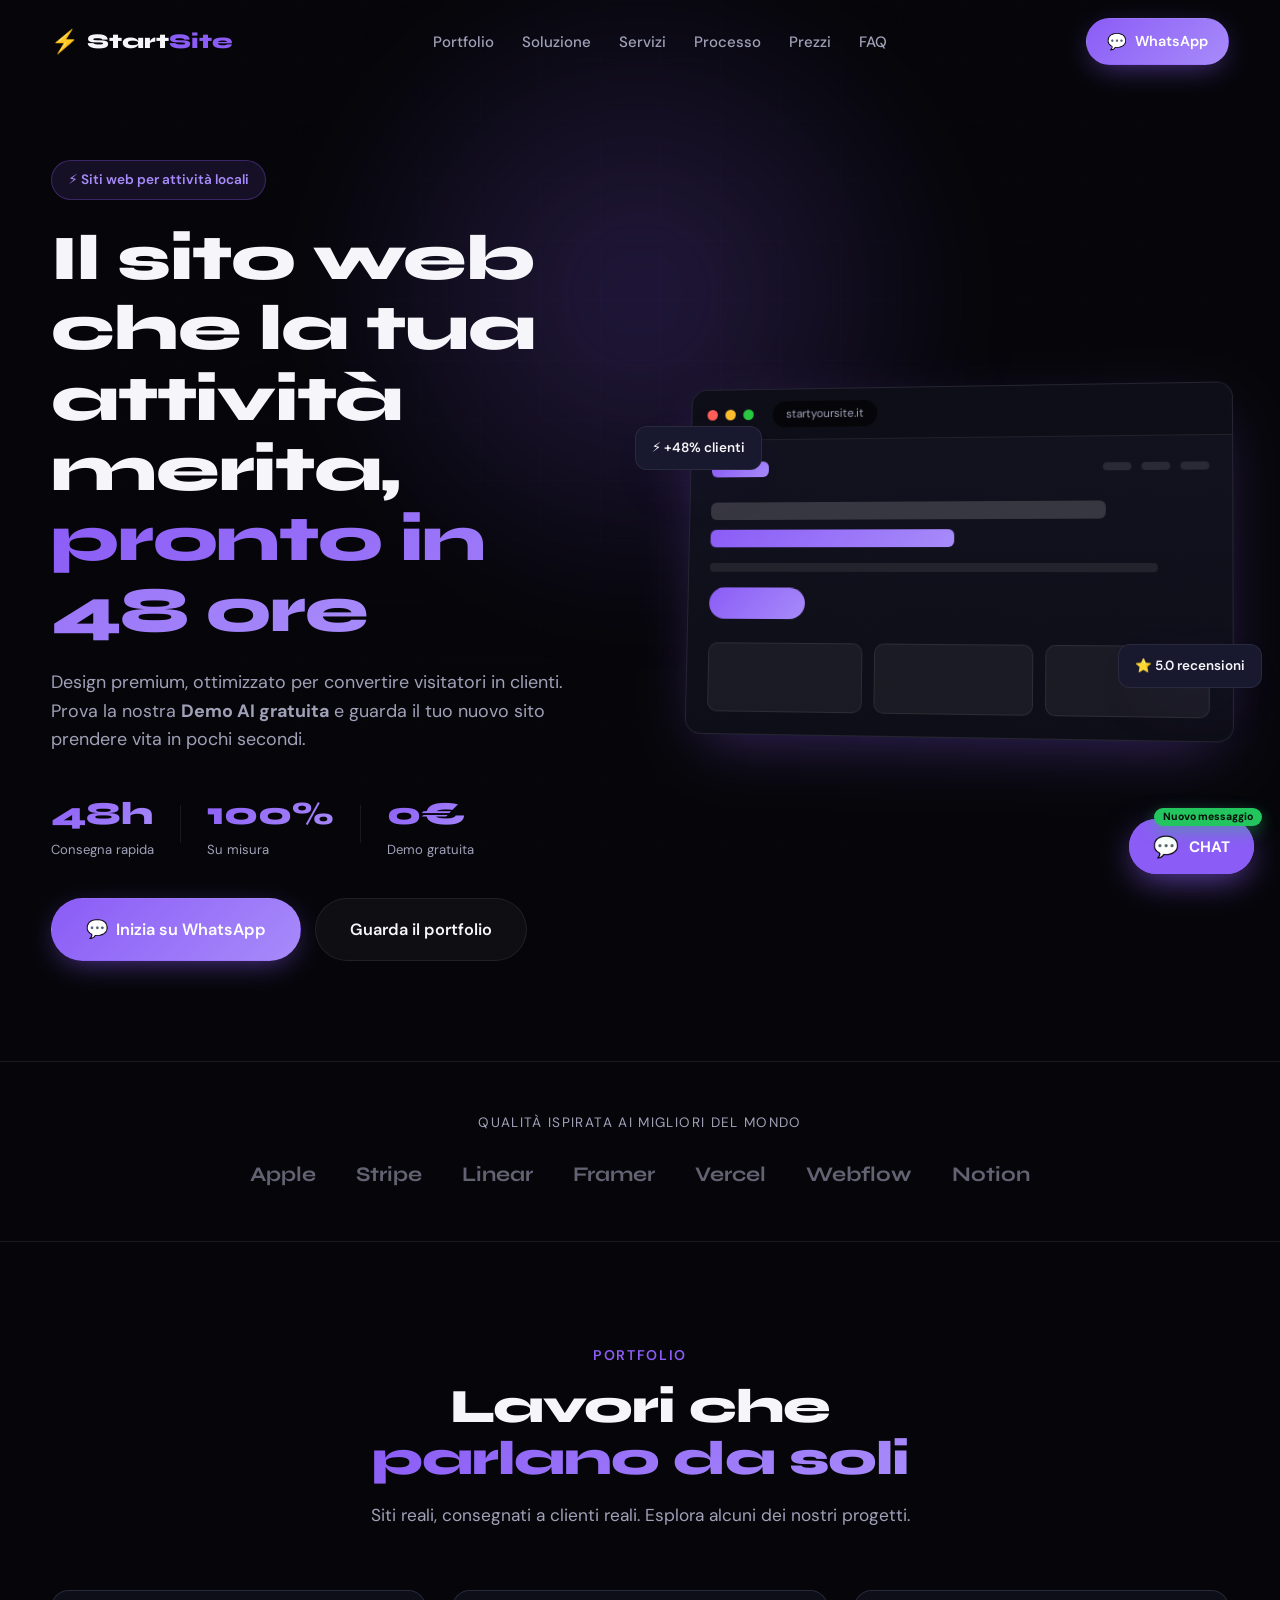
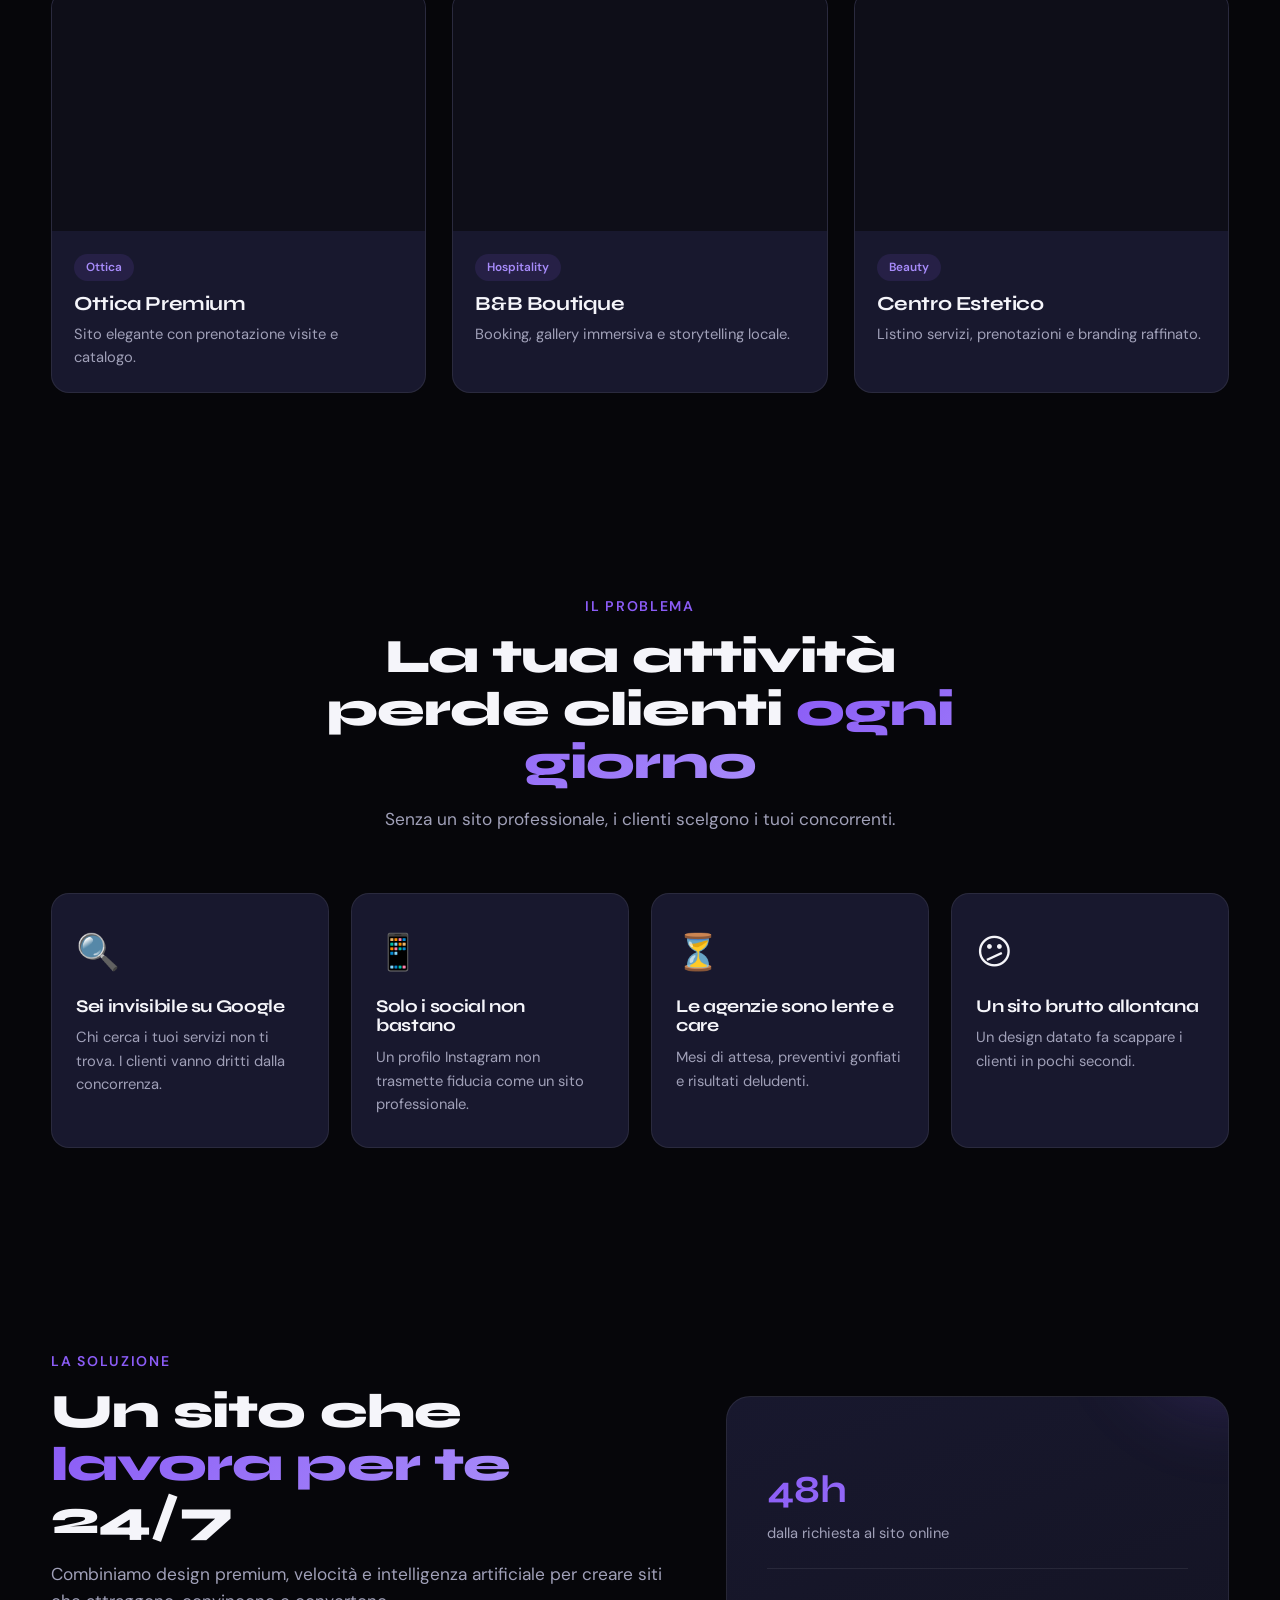
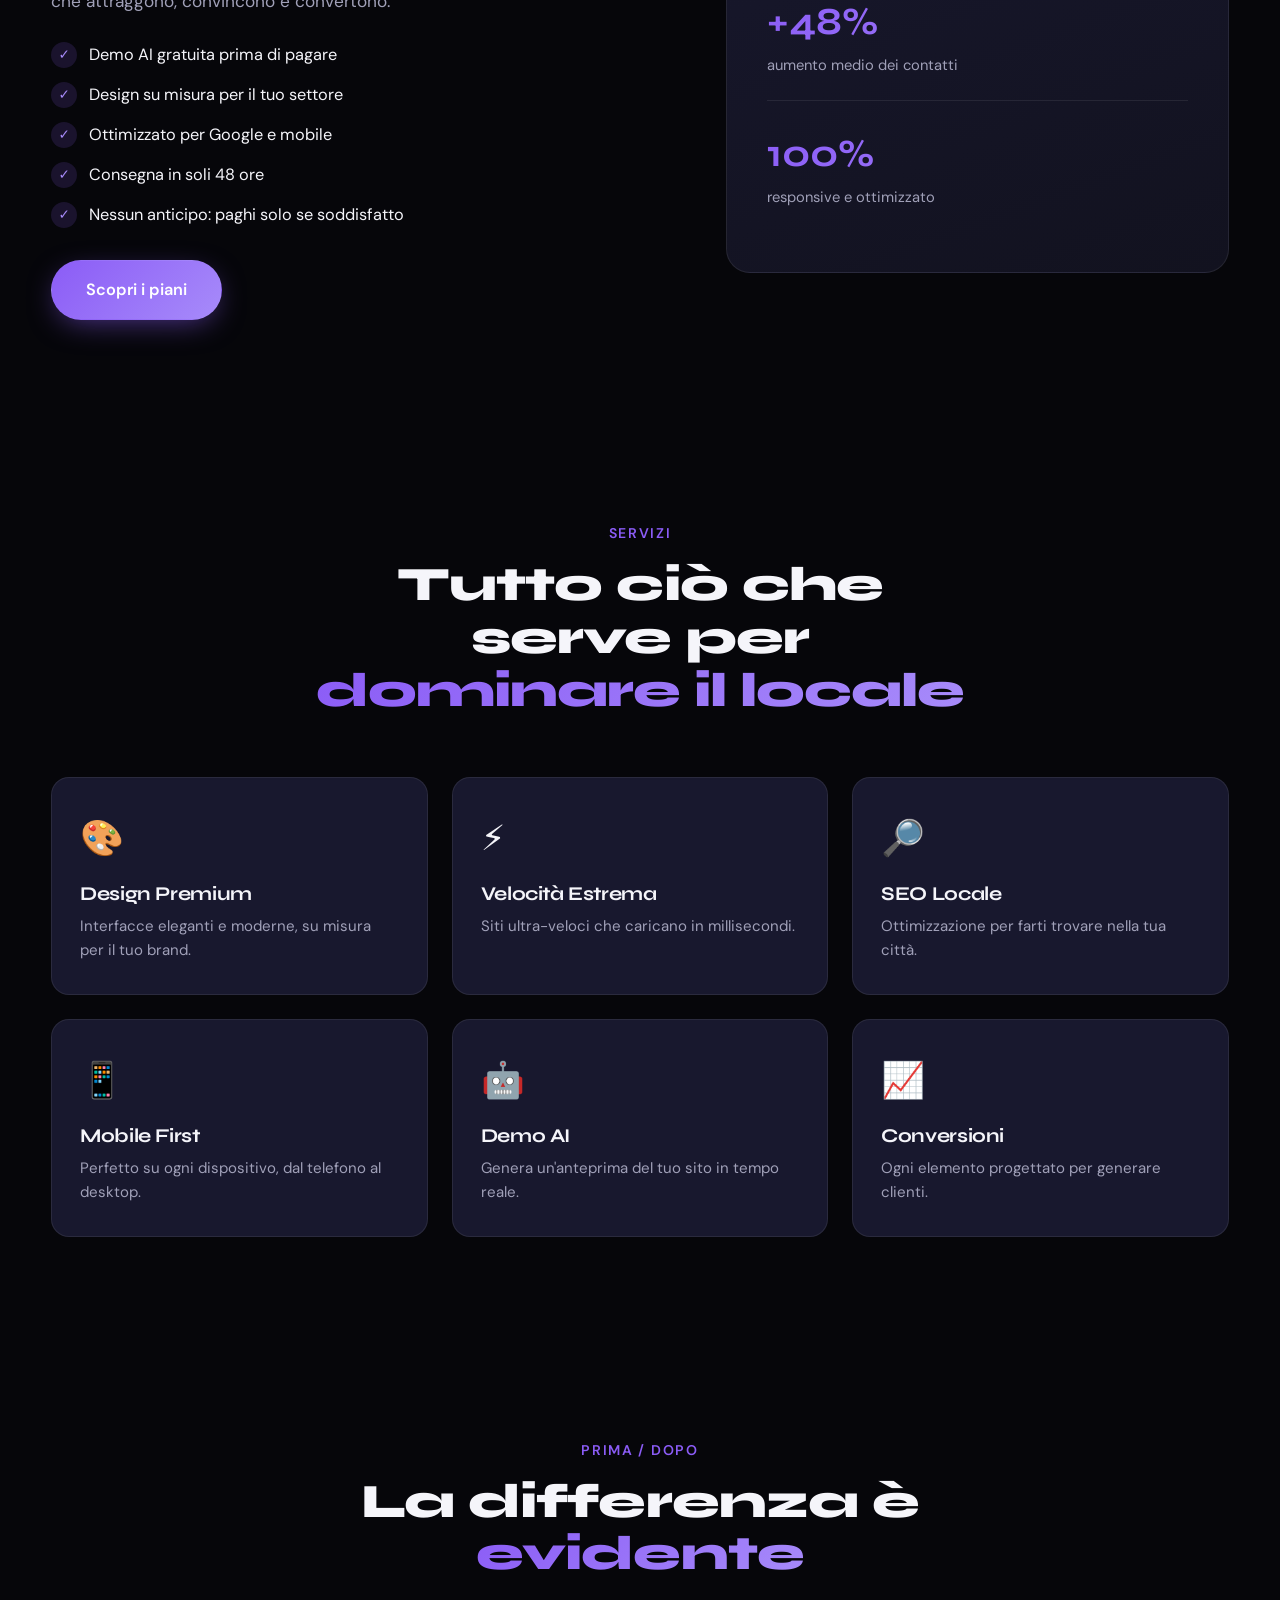
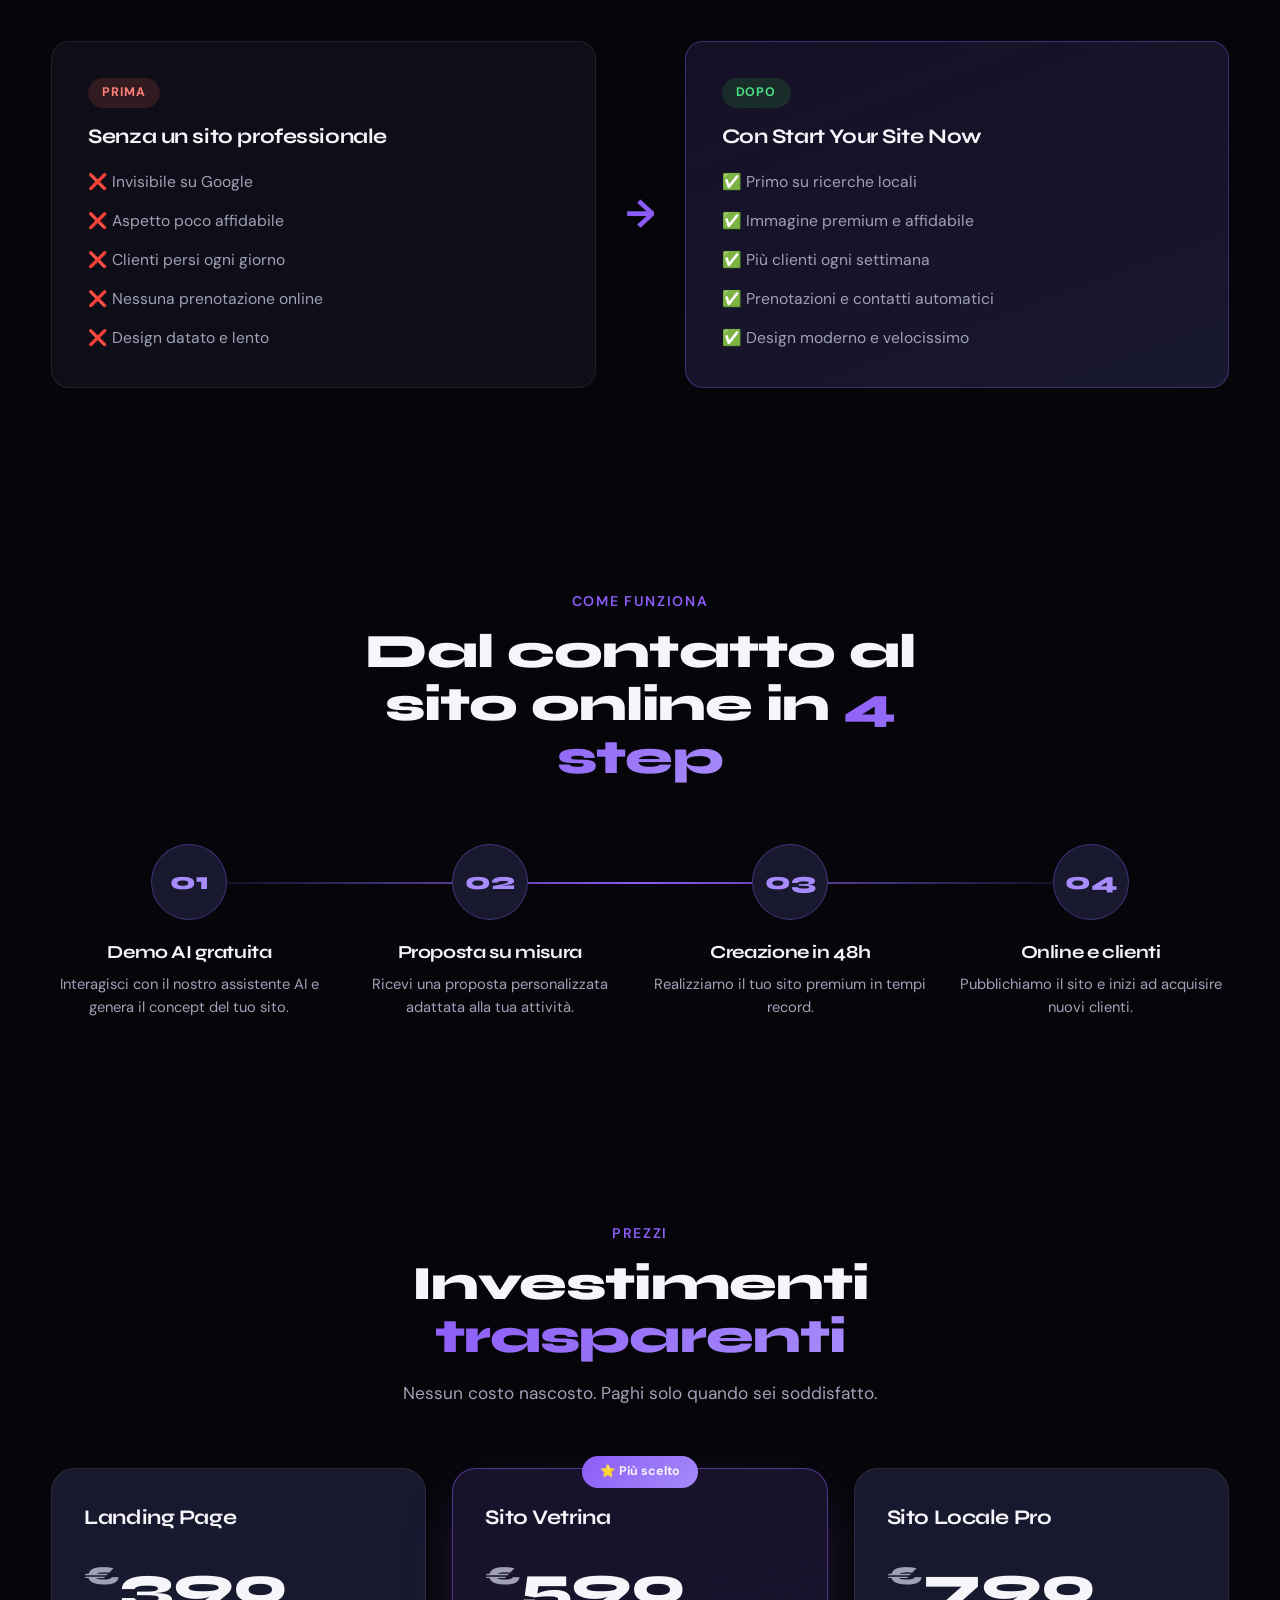
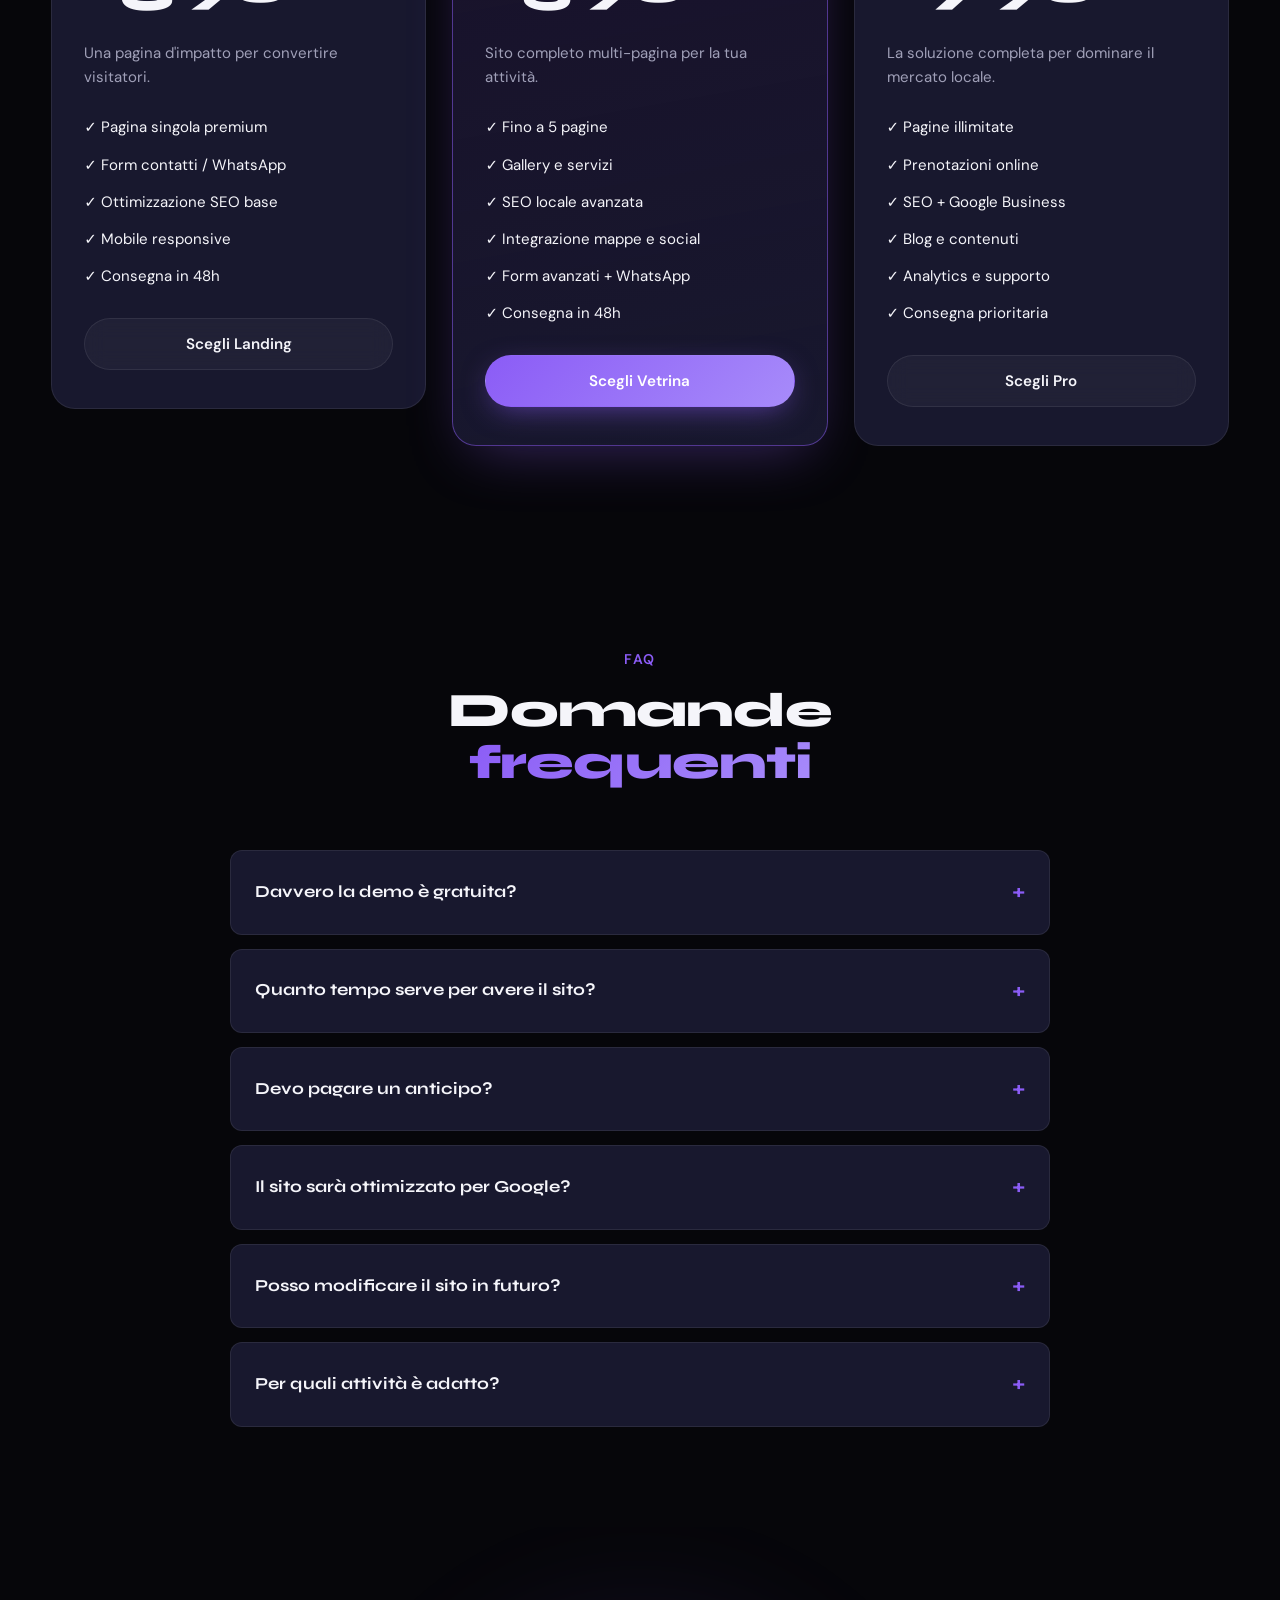
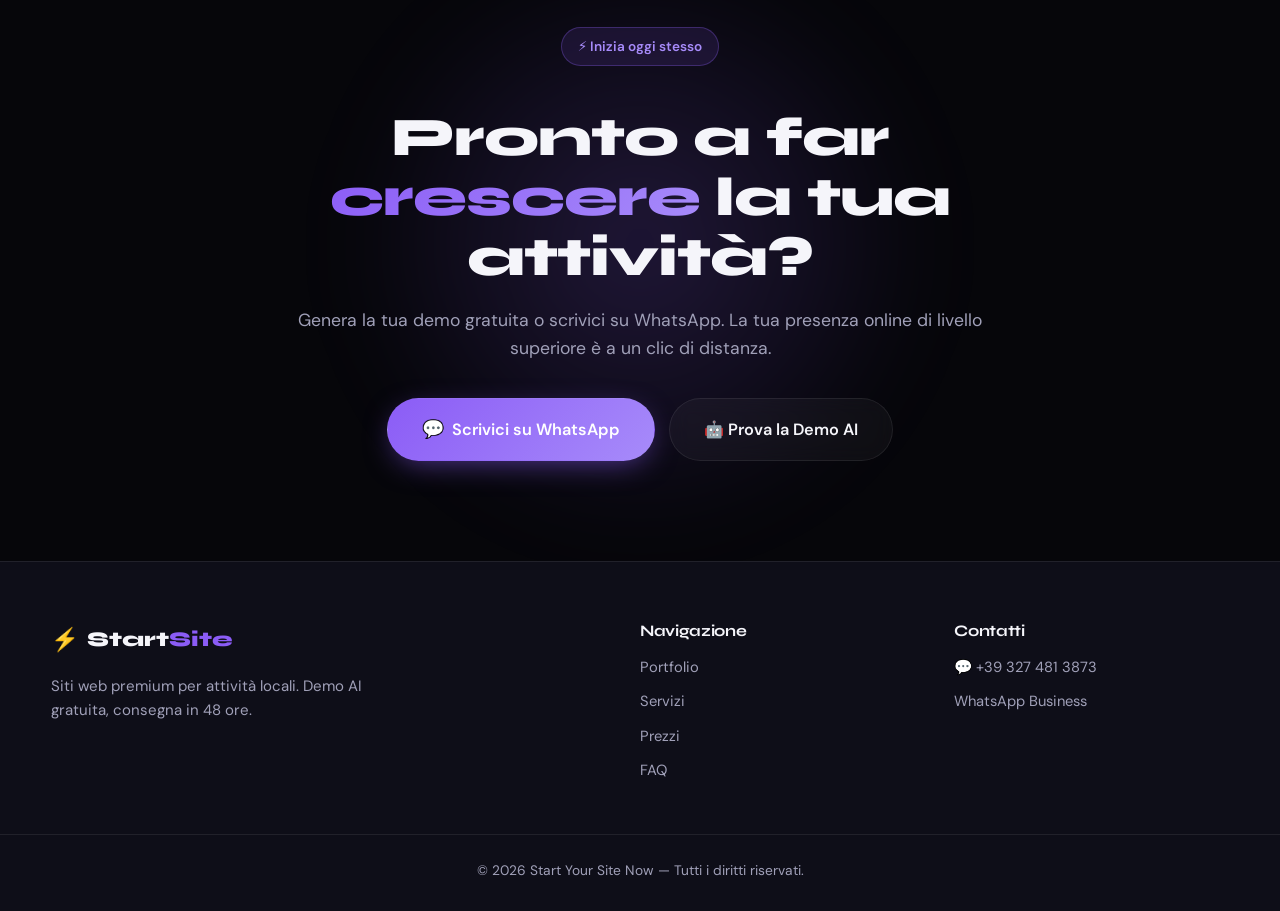
==== index.html @ d1edc7f1 "Add files via upload" ====
<!DOCTYPE html>
<html lang="it">
<head>
  <meta charset="UTF-8" />
  <meta name="viewport" content="width=device-width, initial-scale=1.0" />
  <meta name="theme-color" content="#06060a" />

  <!-- Primary Meta Tags -->
  <title>Start Your Site Now | Siti Web Premium per Attività Locali in 48h</title>
  <meta name="description" content="Creiamo siti web professionali per attività locali in 48 ore. Demo AI gratuita, design premium, zero anticipo. Landing page, siti vetrina e soluzioni Pro." />
  <meta name="keywords" content="siti web attività locali, landing page, sito vetrina, web design, demo AI, sito per ristorante, sito per estetista, sito per ottica" />
  <meta name="author" content="Start Your Site Now" />
  <meta name="robots" content="index, follow" />
  <link rel="canonical" href="https://startyoursitenow.it/" />

  <!-- Open Graph -->
  <meta property="og:type" content="website" />
  <meta property="og:url" content="https://startyoursitenow.it/" />
  <meta property="og:title" content="Start Your Site Now | Siti Web Premium per Attività Locali" />
  <meta property="og:description" content="Demo AI gratuita e siti web professionali in 48 ore per la tua attività locale. Design premium, zero anticipo." />
  <meta property="og:image" content="https://startyoursitenow.it/og-image.jpg" />
  <meta property="og:locale" content="it_IT" />
  <meta property="og:site_name" content="Start Your Site Now" />

  <!-- Twitter Cards -->
  <meta name="twitter:card" content="summary_large_image" />
  <meta name="twitter:title" content="Start Your Site Now | Siti Web Premium per Attività Locali" />
  <meta name="twitter:description" content="Demo AI gratuita e siti web professionali in 48 ore per la tua attività locale." />
  <meta name="twitter:image" content="https://startyoursitenow.it/og-image.jpg" />

  <!-- Fonts -->
  <link rel="preconnect" href="https://fonts.googleapis.com" />
  <link rel="preconnect" href="https://fonts.gstatic.com" crossorigin />
  <link href="https://fonts.googleapis.com/css2?family=Syne:wght@600;700;800&family=DM+Sans:opsz,wght@9..40,400;9..40,500;9..40,600;9..40,700&display=swap" rel="stylesheet" />

  <!-- Favicon -->
  <link rel="icon" href="data:image/svg+xml,<svg xmlns='http://www.w3.org/2000/svg' viewBox='0 0 100 100'><text y='.9em' font-size='90'>⚡</text></svg>" />

  <!-- Styles -->
  <link rel="stylesheet" href="style.css" />

  <!-- Schema.org LocalBusiness -->
  <script type="application/ld+json">
  {
    "@context": "https://schema.org",
    "@type": "LocalBusiness",
    "name": "Start Your Site Now",
    "description": "Creazione di siti web professionali per attività locali con demo AI gratuita.",
    "url": "https://startyoursitenow.it/",
    "telephone": "+39 327 481 3873",
    "priceRange": "€390 - €790",
    "image": "https://startyoursitenow.it/og-image.jpg",
    "address": {
      "@type": "PostalAddress",
      "addressCountry": "IT"
    },
    "openingHoursSpecification": {
      "@type": "OpeningHoursSpecification",
      "dayOfWeek": ["Monday","Tuesday","Wednesday","Thursday","Friday"],
      "opens": "09:00",
      "closes": "19:00"
    },
    "makesOffer": [
      {
        "@type": "Offer",
        "name": "Landing Page",
        "price": "390",
        "priceCurrency": "EUR"
      },
      {
        "@type": "Offer",
        "name": "Sito Vetrina",
        "price": "590",
        "priceCurrency": "EUR"
      },
      {
        "@type": "Offer",
        "name": "Sito Locale Pro",
        "price": "790",
        "priceCurrency": "EUR"
      }
    ]
  }
  </script>
</head>
<body>

  <!-- ============ NAVBAR ============ -->
  <header class="navbar" id="navbar">
    <nav class="nav-container" aria-label="Navigazione principale">
      <a href="#hero" class="logo" aria-label="Start Your Site Now Home">
        <span class="logo-mark">⚡</span>
        <span class="logo-text">Start<span class="logo-accent">Site</span></span>
      </a>

      <ul class="nav-links">
        <li><a href="#portfolio">Portfolio</a></li>
        <li><a href="#solution">Soluzione</a></li>
        <li><a href="#services">Servizi</a></li>
        <li><a href="#process">Processo</a></li>
        <li><a href="#pricing">Prezzi</a></li>
        <li><a href="#faq">FAQ</a></li>
      </ul>

      <a href="https://wa.me/393274813873?text=Ciao!%20Vorrei%20informazioni%20sul%20mio%20sito%20web"
         class="btn btn-primary nav-cta" target="_blank" rel="noopener" aria-label="Contattaci su WhatsApp">
        <span class="wa-icon" aria-hidden="true">💬</span> WhatsApp
      </a>

      <button class="nav-toggle" id="navToggle" aria-label="Apri menu" aria-expanded="false">
        <span></span><span></span><span></span>
      </button>
    </nav>
  </header>

  <main>

    <!-- ============ HERO ============ -->
    <section class="hero" id="hero">
      <div class="hero-glow" aria-hidden="true"></div>
      <div class="hero-grid" aria-hidden="true"></div>

      <div class="container hero-inner">
        <div class="hero-content reveal">
          <span class="badge">⚡ Siti web per attività locali</span>

          <h1 class="hero-title">
            Il sito web che la tua attività merita,
            <span class="text-gradient">pronto in 48 ore</span>
          </h1>

          <p class="hero-subtitle">
            Design premium, ottimizzato per convertire visitatori in clienti.
            Prova la nostra <strong>Demo AI gratuita</strong> e guarda il tuo nuovo sito prendere vita in pochi secondi.
          </p>

          <div class="hero-stats">
            <div class="stat">
              <span class="stat-number">48h</span>
              <span class="stat-label">Consegna rapida</span>
            </div>
            <div class="stat-divider" aria-hidden="true"></div>
            <div class="stat">
              <span class="stat-number">100%</span>
              <span class="stat-label">Su misura</span>
            </div>
            <div class="stat-divider" aria-hidden="true"></div>
            <div class="stat">
              <span class="stat-number">0€</span>
              <span class="stat-label">Demo gratuita</span>
            </div>
          </div>

          <div class="hero-cta">
            <a href="https://wa.me/393274813873?text=Ciao!%20Voglio%20il%20mio%20sito%20web%20professionale"
               class="btn btn-primary btn-lg" target="_blank" rel="noopener">
              <span class="wa-icon" aria-hidden="true">💬</span> Inizia su WhatsApp
            </a>
            <a href="#portfolio" class="btn btn-ghost btn-lg">Guarda il portfolio</a>
          </div>
        </div>

        <!-- Device Mockup -->
        <div class="hero-mockup reveal" aria-hidden="true">
          <div class="mockup-browser">
            <div class="mockup-bar">
              <span class="dot red"></span>
              <span class="dot yellow"></span>
              <span class="dot green"></span>
              <div class="mockup-url">startyoursite.it</div>
            </div>
            <div class="mockup-screen">
              <div class="mock-nav">
                <div class="mock-logo"></div>
                <div class="mock-links">
                  <span></span><span></span><span></span>
                </div>
              </div>
              <div class="mock-hero">
                <div class="mock-h1"></div>
                <div class="mock-h1 short"></div>
                <div class="mock-p"></div>
                <div class="mock-btn"></div>
              </div>
              <div class="mock-cards">
                <div class="mock-card"></div>
                <div class="mock-card"></div>
                <div class="mock-card"></div>
              </div>
            </div>
          </div>
          <div class="mockup-float card-float-1">⚡ +48% clienti</div>
          <div class="mockup-float card-float-2">⭐ 5.0 recensioni</div>
        </div>
      </div>
    </section>

    <!-- ============ TRUST ============ -->
    <section class="trust" aria-label="Tecnologie e qualità">
      <div class="container">
        <p class="trust-label reveal">Qualità ispirata ai migliori del mondo</p>
        <div class="trust-logos reveal">
          <span>Apple</span>
          <span>Stripe</span>
          <span>Linear</span>
          <span>Framer</span>
          <span>Vercel</span>
          <span>Webflow</span>
          <span>Notion</span>
        </div>
      </div>
    </section>

    <!-- ============ PORTFOLIO ============ -->
    <section class="section portfolio" id="portfolio">
      <div class="container">
        <div class="section-head reveal">
          <span class="eyebrow">Portfolio</span>
          <h2 class="section-title">Lavori che <span class="text-gradient">parlano da soli</span></h2>
          <p class="section-sub">Siti reali, consegnati a clienti reali. Esplora alcuni dei nostri progetti.</p>
        </div>

        <div class="portfolio-grid">
          <a href="https://progetto-base-two.vercel.app/" class="portfolio-card reveal" target="_blank" rel="noopener" aria-label="Vedi progetto Ottica">
            <div class="portfolio-frame">
              <iframe src="https://progetto-base-two.vercel.app/" title="Demo sito Ottica" loading="lazy" tabindex="-1"></iframe>
              <div class="portfolio-overlay"><span>Apri progetto ↗</span></div>
            </div>
            <div class="portfolio-info">
              <span class="portfolio-tag">Ottica</span>
              <h3>Ottica Premium</h3>
              <p>Sito elegante con prenotazione visite e catalogo.</p>
            </div>
          </a>

          <a href="https://bnb-claude.vercel.app/" class="portfolio-card reveal" target="_blank" rel="noopener" aria-label="Vedi progetto B&B">
            <div class="portfolio-frame">
              <iframe src="https://bnb-claude.vercel.app/" title="Demo sito B&B" loading="lazy" tabindex="-1"></iframe>
              <div class="portfolio-overlay"><span>Apri progetto ↗</span></div>
            </div>
            <div class="portfolio-info">
              <span class="portfolio-tag">Hospitality</span>
              <h3>B&B Boutique</h3>
              <p>Booking, gallery immersiva e storytelling locale.</p>
            </div>
          </a>

          <a href="https://centro-estetico-claude.vercel.app/" class="portfolio-card reveal" target="_blank" rel="noopener" aria-label="Vedi progetto Centro Estetico">
            <div class="portfolio-frame">
              <iframe src="https://centro-estetico-claude.vercel.app/" title="Demo sito Centro Estetico" loading="lazy" tabindex="-1"></iframe>
              <div class="portfolio-overlay"><span>Apri progetto ↗</span></div>
            </div>
            <div class="portfolio-info">
              <span class="portfolio-tag">Beauty</span>
              <h3>Centro Estetico</h3>
              <p>Listino servizi, prenotazioni e branding raffinato.</p>
            </div>
          </a>
        </div>
      </div>
    </section>

    <!-- ============ PROBLEMS ============ -->
    <section class="section problems" id="problems">
      <div class="container">
        <div class="section-head reveal">
          <span class="eyebrow">Il problema</span>
          <h2 class="section-title">La tua attività perde clienti <span class="text-gradient">ogni giorno</span></h2>
          <p class="section-sub">Senza un sito professionale, i clienti scelgono i tuoi concorrenti.</p>
        </div>

        <div class="problems-grid">
          <article class="problem-card reveal">
            <div class="problem-icon">🔍</div>
            <h3>Sei invisibile su Google</h3>
            <p>Chi cerca i tuoi servizi non ti trova. I clienti vanno dritti dalla concorrenza.</p>
          </article>
          <article class="problem-card reveal">
            <div class="problem-icon">📱</div>
            <h3>Solo i social non bastano</h3>
            <p>Un profilo Instagram non trasmette fiducia come un sito professionale.</p>
          </article>
          <article class="problem-card reveal">
            <div class="problem-icon">⏳</div>
            <h3>Le agenzie sono lente e care</h3>
            <p>Mesi di attesa, preventivi gonfiati e risultati deludenti.</p>
          </article>
          <article class="problem-card reveal">
            <div class="problem-icon">😕</div>
            <h3>Un sito brutto allontana</h3>
            <p>Un design datato fa scappare i clienti in pochi secondi.</p>
          </article>
        </div>
      </div>
    </section>

    <!-- ============ SOLUTION ============ -->
    <section class="section solution" id="solution">
      <div class="container solution-inner">
        <div class="solution-content reveal">
          <span class="eyebrow">La soluzione</span>
          <h2 class="section-title">Un sito che <span class="text-gradient">lavora per te</span> 24/7</h2>
          <p class="section-sub">
            Combiniamo design premium, velocità e intelligenza artificiale per creare siti
            che attraggono, convincono e convertono.
          </p>
          <ul class="solution-list">
            <li><span class="check">✓</span> Demo AI gratuita prima di pagare</li>
            <li><span class="check">✓</span> Design su misura per il tuo settore</li>
            <li><span class="check">✓</span> Ottimizzato per Google e mobile</li>
            <li><span class="check">✓</span> Consegna in soli 48 ore</li>
            <li><span class="check">✓</span> Nessun anticipo: paghi solo se soddisfatto</li>
          </ul>
          <a href="#pricing" class="btn btn-primary btn-lg">Scopri i piani</a>
        </div>

        <div class="solution-visual reveal" aria-hidden="true">
          <div class="glow-card">
            <div class="glow-stat"><b>48h</b><span>dalla richiesta al sito online</span></div>
            <div class="glow-stat"><b>+48%</b><span>aumento medio dei contatti</span></div>
            <div class="glow-stat"><b>100%</b><span>responsive e ottimizzato</span></div>
          </div>
        </div>
      </div>
    </section>

    <!-- ============ SERVICES ============ -->
    <section class="section services" id="services">
      <div class="container">
        <div class="section-head reveal">
          <span class="eyebrow">Servizi</span>
          <h2 class="section-title">Tutto ciò che serve per <span class="text-gradient">dominare il locale</span></h2>
        </div>

        <div class="services-grid">
          <article class="service-card reveal"><div class="service-icon">🎨</div><h3>Design Premium</h3><p>Interfacce eleganti e moderne, su misura per il tuo brand.</p></article>
          <article class="service-card reveal"><div class="service-icon">⚡</div><h3>Velocità Estrema</h3><p>Siti ultra-veloci che caricano in millisecondi.</p></article>
          <article class="service-card reveal"><div class="service-icon">🔎</div><h3>SEO Locale</h3><p>Ottimizzazione per farti trovare nella tua città.</p></article>
          <article class="service-card reveal"><div class="service-icon">📱</div><h3>Mobile First</h3><p>Perfetto su ogni dispositivo, dal telefono al desktop.</p></article>
          <article class="service-card reveal"><div class="service-icon">🤖</div><h3>Demo AI</h3><p>Genera un'anteprima del tuo sito in tempo reale.</p></article>
          <article class="service-card reveal"><div class="service-icon">📈</div><h3>Conversioni</h3><p>Ogni elemento progettato per generare clienti.</p></article>
        </div>
      </div>
    </section>

    <!-- ============ BEFORE / AFTER ============ -->
    <section class="section comparison" id="comparison">
      <div class="container">
        <div class="section-head reveal">
          <span class="eyebrow">Prima / Dopo</span>
          <h2 class="section-title">La differenza è <span class="text-gradient">evidente</span></h2>
        </div>

        <div class="compare-grid">
          <article class="compare-card before reveal">
            <span class="compare-label bad">Prima</span>
            <h3>Senza un sito professionale</h3>
            <ul>
              <li>❌ Invisibile su Google</li>
              <li>❌ Aspetto poco affidabile</li>
              <li>❌ Clienti persi ogni giorno</li>
              <li>❌ Nessuna prenotazione online</li>
              <li>❌ Design datato e lento</li>
            </ul>
          </article>

          <div class="compare-arrow reveal" aria-hidden="true">→</div>

          <article class="compare-card after reveal">
            <span class="compare-label good">Dopo</span>
            <h3>Con Start Your Site Now</h3>
            <ul>
              <li>✅ Primo su ricerche locali</li>
              <li>✅ Immagine premium e affidabile</li>
              <li>✅ Più clienti ogni settimana</li>
              <li>✅ Prenotazioni e contatti automatici</li>
              <li>✅ Design moderno e velocissimo</li>
            </ul>
          </article>
        </div>
      </div>
    </section>

    <!-- ============ PROCESS ============ -->
    <section class="section process" id="process">
      <div class="container">
        <div class="section-head reveal">
          <span class="eyebrow">Come funziona</span>
          <h2 class="section-title">Dal contatto al sito online in <span class="text-gradient">4 step</span></h2>
        </div>

        <div class="timeline">
          <article class="timeline-step reveal">
            <div class="timeline-num">01</div>
            <h3>Demo AI gratuita</h3>
            <p>Interagisci con il nostro assistente AI e genera il concept del tuo sito.</p>
          </article>
          <article class="timeline-step reveal">
            <div class="timeline-num">02</div>
            <h3>Proposta su misura</h3>
            <p>Ricevi una proposta personalizzata adattata alla tua attività.</p>
          </article>
          <article class="timeline-step reveal">
            <div class="timeline-num">03</div>
            <h3>Creazione in 48h</h3>
            <p>Realizziamo il tuo sito premium in tempi record.</p>
          </article>
          <article class="timeline-step reveal">
            <div class="timeline-num">04</div>
            <h3>Online e clienti</h3>
            <p>Pubblichiamo il sito e inizi ad acquisire nuovi clienti.</p>
          </article>
        </div>
      </div>
    </section>

    <!-- ============ PRICING ============ -->
    <section class="section pricing" id="pricing">
      <div class="container">
        <div class="section-head reveal">
          <span class="eyebrow">Prezzi</span>
          <h2 class="section-title">Investimenti <span class="text-gradient">trasparenti</span></h2>
          <p class="section-sub">Nessun costo nascosto. Paghi solo quando sei soddisfatto.</p>
        </div>

        <div class="pricing-grid">
          <article class="price-card reveal">
            <h3 class="price-name">Landing Page</h3>
            <div class="price-amount"><span class="currency">€</span>390</div>
            <p class="price-desc">Una pagina d'impatto per convertire visitatori.</p>
            <ul class="price-features">
              <li>✓ Pagina singola premium</li>
              <li>✓ Form contatti / WhatsApp</li>
              <li>✓ Ottimizzazione SEO base</li>
              <li>✓ Mobile responsive</li>
              <li>✓ Consegna in 48h</li>
            </ul>
            <a href="https://wa.me/393274813873?text=Ciao!%20Sono%20interessato%20alla%20Landing%20Page%20a%20390€" class="btn btn-ghost btn-block" target="_blank" rel="noopener">Scegli Landing</a>
          </article>

          <article class="price-card popular reveal">
            <span class="popular-badge">⭐ Più scelto</span>
            <h3 class="price-name">Sito Vetrina</h3>
            <div class="price-amount"><span class="currency">€</span>590</div>
            <p class="price-desc">Sito completo multi-pagina per la tua attività.</p>
            <ul class="price-features">
              <li>✓ Fino a 5 pagine</li>
              <li>✓ Gallery e servizi</li>
              <li>✓ SEO locale avanzata</li>
              <li>✓ Integrazione mappe e social</li>
              <li>✓ Form avanzati + WhatsApp</li>
              <li>✓ Consegna in 48h</li>
            </ul>
            <a href="https://wa.me/393274813873?text=Ciao!%20Sono%20interessato%20al%20Sito%20Vetrina%20a%20590€" class="btn btn-primary btn-block" target="_blank" rel="noopener">Scegli Vetrina</a>
          </article>

          <article class="price-card reveal">
            <h3 class="price-name">Sito Locale Pro</h3>
            <div class="price-amount"><span class="currency">€</span>790</div>
            <p class="price-desc">La soluzione completa per dominare il mercato locale.</p>
            <ul class="price-features">
              <li>✓ Pagine illimitate</li>
              <li>✓ Prenotazioni online</li>
              <li>✓ SEO + Google Business</li>
              <li>✓ Blog e contenuti</li>
              <li>✓ Analytics e supporto</li>
              <li>✓ Consegna prioritaria</li>
            </ul>
            <a href="https://wa.me/393274813873?text=Ciao!%20Sono%20interessato%20al%20Sito%20Locale%20Pro%20a%20790€" class="btn btn-ghost btn-block" target="_blank" rel="noopener">Scegli Pro</a>
          </article>
        </div>
      </div>
    </section>

    <!-- ============ FAQ ============ -->
    <section class="section faq" id="faq">
      <div class="container faq-container">
        <div class="section-head reveal">
          <span class="eyebrow">FAQ</span>
          <h2 class="section-title">Domande <span class="text-gradient">frequenti</span></h2>
        </div>

        <div class="faq-list">
          <details class="faq-item reveal">
            <summary>Davvero la demo è gratuita?</summary>
            <p>Sì! Genera una demo del tuo sito con il nostro assistente AI senza alcun costo né impegno. Paghi solo se decidi di procedere.</p>
          </details>
          <details class="faq-item reveal">
            <summary>Quanto tempo serve per avere il sito?</summary>
            <p>Consegniamo il sito completo in sole 48 ore dall'approvazione del concept.</p>
          </details>
          <details class="faq-item reveal">
            <summary>Devo pagare un anticipo?</summary>
            <p>No. Vedrai il tuo sito prima di pagare. Paghi solo quando sei pienamente soddisfatto del risultato.</p>
          </details>
          <details class="faq-item reveal">
            <summary>Il sito sarà ottimizzato per Google?</summary>
            <p>Assolutamente. Ogni sito è ottimizzato per SEO locale, velocità e dispositivi mobili.</p>
          </details>
          <details class="faq-item reveal">
            <summary>Posso modificare il sito in futuro?</summary>
            <p>Certo. Offriamo aggiornamenti e supporto continuo per mantenere il tuo sito sempre al top.</p>
          </details>
          <details class="faq-item reveal">
            <summary>Per quali attività è adatto?</summary>
            <p>Per qualsiasi attività locale: ristoranti, estetisti, ottici, B&B, palestre, studi professionali e molto altro.</p>
          </details>
        </div>
      </div>
    </section>

    <!-- ============ FINAL CTA ============ -->
    <section class="section final-cta" id="contact">
      <div class="cta-glow" aria-hidden="true"></div>
      <div class="container cta-inner reveal">
        <span class="badge">⚡ Inizia oggi stesso</span>
        <h2 class="cta-title">Pronto a far <span class="text-gradient">crescere</span> la tua attività?</h2>
        <p class="cta-sub">Genera la tua demo gratuita o scrivici su WhatsApp. La tua presenza online di livello superiore è a un clic di distanza.</p>
        <div class="hero-cta">
          <a href="https://wa.me/393274813873?text=Ciao!%20Voglio%20iniziare%20con%20il%20mio%20sito%20web" class="btn btn-primary btn-lg" target="_blank" rel="noopener">
            <span class="wa-icon" aria-hidden="true">💬</span> Scrivici su WhatsApp
          </a>
          <a href="#hero" class="btn btn-ghost btn-lg" id="openDemoCta">🤖 Prova la Demo AI</a>
        </div>
      </div>
    </section>

  </main>

  <!-- ============ FOOTER ============ -->
  <footer class="footer">
    <div class="container footer-inner">
      <div class="footer-brand">
        <a href="#hero" class="logo">
          <span class="logo-mark">⚡</span>
          <span class="logo-text">Start<span class="logo-accent">Site</span></span>
        </a>
        <p>Siti web premium per attività locali. Demo AI gratuita, consegna in 48 ore.</p>
      </div>
      <nav class="footer-col" aria-label="Link rapidi">
        <h4>Navigazione</h4>
        <a href="#portfolio">Portfolio</a>
        <a href="#services">Servizi</a>
        <a href="#pricing">Prezzi</a>
        <a href="#faq">FAQ</a>
      </nav>
      <div class="footer-col">
        <h4>Contatti</h4>
        <a href="https://wa.me/393274813873" target="_blank" rel="noopener">💬 +39 327 481 3873</a>
        <a href="https://wa.me/393274813873" target="_blank" rel="noopener">WhatsApp Business</a>
      </div>
    </div>
    <div class="footer-bottom">
      <p>© <span id="year"></span> Start Your Site Now — Tutti i diritti riservati.</p>
    </div>
  </footer>

  <!-- ============ STICKY MOBILE CTA ============ -->
  <a href="https://wa.me/393274813873?text=Ciao!%20Voglio%20informazioni%20sul%20sito%20web" class="mobile-cta" target="_blank" rel="noopener" aria-label="Contatta su WhatsApp">
    <span class="wa-icon" aria-hidden="true">💬</span> Richiedi la tua demo gratuita
  </a>

  <!-- ============ CHATBOT ASSISTANT ============ -->
  <button class="chat-launcher" id="chatLauncher" type="button" aria-label="Apri assistente Start Your Site Now" aria-controls="chatWindow" aria-expanded="false">
    <span class="launcher-pulse" aria-hidden="true"></span>
    <span class="launcher-icon" aria-hidden="true">💬</span>
    <span class="launcher-text">CHAT</span>
    <span class="launcher-badge" id="chatBadge">Nuovo messaggio</span>
  </button>

  <div class="chat-window" id="chatWindow" role="dialog" aria-label="Assistente Start Your Site Now" aria-modal="false" aria-hidden="true">
    <div class="chat-header">
      <div class="chat-header-info">
        <div class="chat-avatar" aria-hidden="true">S</div>
        <div>
          <strong>Start Your Site Now</strong>
          <span class="chat-status"><i></i> Online ora</span>
        </div>
      </div>
      <button class="chat-close" id="chatClose" type="button" aria-label="Chiudi chat">✕</button>
    </div>

    <div class="chat-body" id="chatBody" role="log" aria-live="polite" aria-relevant="additions"></div>

    <div class="chat-quick" id="chatQuick" aria-label="Domande suggerite">
      <button class="quick-btn" type="button" data-message="Quanto costa un sito?">Prezzi</button>
      <button class="quick-btn" type="button" data-message="Come funziona?">Come funziona</button>
      <button class="quick-btn" type="button" data-message="Fate anche SEO?">SEO</button>
      <button class="quick-btn" type="button" data-message="Mi mostri un esempio?">Portfolio</button>
      <button class="quick-btn" type="button" data-message="Come vi contatto?">Contatti</button>
    </div>

    <form class="chat-input" id="chatForm" novalidate>
      <label class="sr-only" for="chatInput">Scrivi un messaggio</label>
      <input type="text" id="chatInput" placeholder="Scrivi un messaggio..." autocomplete="off" aria-label="Messaggio" maxlength="500" />
      <button type="submit" aria-label="Invia messaggio">➤</button>
    </form>
  </div>

  <script src="script.js"></script>
</body>
</html>
---- style.css ----
/* ============================================
   START YOUR SITE NOW — PREMIUM STYLESHEET
============================================ */

/* ---------- RESET & TOKENS ---------- */
:root {
  --primary: #8b5cf6;
  --secondary: #a78bfa;
  --bg-0: #06060a;
  --bg-1: #0e0e18;
  --bg-2: #12121f;
  --card: #18182e;
  --text: #f5f5fa;
  --text-dim: #a0a0b8;
  --border: rgba(255, 255, 255, 0.08);
  --radius: 18px;
  --radius-sm: 12px;
  --grad: linear-gradient(135deg, #8b5cf6, #a78bfa);
  --shadow: 0 20px 60px -20px rgba(139, 92, 246, 0.4);
  --ease: cubic-bezier(0.22, 1, 0.36, 1);
}

* { margin: 0; padding: 0; box-sizing: border-box; }

html { scroll-behavior: smooth; -webkit-text-size-adjust: 100%; }

body {
  font-family: 'DM Sans', system-ui, sans-serif;
  background: var(--bg-0);
  color: var(--text);
  line-height: 1.6;
  overflow-x: hidden;
  -webkit-font-smoothing: antialiased;
}

h1, h2, h3, h4 { font-family: 'Syne', sans-serif; font-weight: 700; line-height: 1.1; letter-spacing: -0.02em; }
a { color: inherit; text-decoration: none; }
ul { list-style: none; }
img, iframe { max-width: 100%; display: block; }

.container { width: min(1180px, 92%); margin: 0 auto; }

.text-gradient {
  background: var(--grad);
  -webkit-background-clip: text;
  background-clip: text;
  -webkit-text-fill-color: transparent;
}

/* ---------- BUTTONS ---------- */
.btn {
  display: inline-flex; align-items: center; justify-content: center; gap: 8px;
  font-family: 'DM Sans', sans-serif; font-weight: 600; font-size: 0.95rem;
  padding: 13px 26px; border-radius: 100px; border: 1px solid transparent;
  cursor: pointer; transition: all 0.3s var(--ease); white-space: nowrap;
}
.btn-lg { padding: 16px 34px; font-size: 1.02rem; }
.btn-block { width: 100%; }
.btn-primary {
  background: var(--grad); color: #fff;
  box-shadow: 0 8px 30px -8px rgba(139, 92, 246, 0.6);
}
.btn-primary:hover { transform: translateY(-3px); box-shadow: 0 14px 40px -8px rgba(139, 92, 246, 0.75); }
.btn-ghost {
  background: rgba(255, 255, 255, 0.04); color: var(--text);
  border-color: var(--border); backdrop-filter: blur(10px);
}
.btn-ghost:hover { background: rgba(139, 92, 246, 0.12); border-color: var(--primary); transform: translateY(-3px); }
.wa-icon { font-size: 1.1em; }

/* ---------- NAVBAR ---------- */
.navbar {
  position: fixed; top: 0; left: 0; right: 0; z-index: 900;
  transition: all 0.4s var(--ease); padding: 18px 0;
}
.navbar.scrolled {
  background: rgba(6, 6, 10, 0.75); backdrop-filter: blur(18px);
  border-bottom: 1px solid var(--border); padding: 12px 0;
}
.nav-container { width: min(1180px, 92%); margin: 0 auto; display: flex; align-items: center; justify-content: space-between; gap: 20px; }
.logo { display: flex; align-items: center; gap: 8px; font-family: 'Syne', sans-serif; font-weight: 800; font-size: 1.3rem; }
.logo-mark { font-size: 1.4rem; }
.logo-accent { color: var(--primary); }
.nav-links { display: flex; gap: 28px; }
.nav-links a { color: var(--text-dim); font-size: 0.94rem; font-weight: 500; transition: color 0.25s; position: relative; }
.nav-links a::after { content: ''; position: absolute; bottom: -4px; left: 0; width: 0; height: 2px; background: var(--grad); transition: width 0.3s var(--ease); }
.nav-links a:hover { color: var(--text); }
.nav-links a:hover::after { width: 100%; }
.nav-cta { padding: 10px 20px; font-size: 0.9rem; }
.nav-toggle { display: none; flex-direction: column; gap: 5px; background: none; border: none; cursor: pointer; padding: 6px; }
.nav-toggle span { width: 24px; height: 2px; background: var(--text); border-radius: 2px; transition: all 0.3s; }

/* ---------- HERO ---------- */
.hero { position: relative; padding: 160px 0 100px; overflow: hidden; }
.hero-glow {
  position: absolute; top: -10%; left: 50%; transform: translateX(-50%);
  width: 800px; height: 800px; pointer-events: none;
  background: radial-gradient(circle, rgba(139, 92, 246, 0.22), transparent 60%);
  filter: blur(40px);
}
.hero-grid {
  position: absolute; inset: 0; pointer-events: none; opacity: 0.4;
  background-image: linear-gradient(rgba(139,92,246,0.06) 1px, transparent 1px),
                    linear-gradient(90deg, rgba(139,92,246,0.06) 1px, transparent 1px);
  background-size: 60px 60px;
  mask-image: radial-gradient(circle at 50% 30%, black, transparent 70%);
}
.hero-inner { position: relative; display: grid; grid-template-columns: 1.05fr 1fr; gap: 50px; align-items: center; }
.badge {
  display: inline-flex; align-items: center; gap: 6px; font-size: 0.85rem; font-weight: 600;
  padding: 8px 16px; border-radius: 100px; margin-bottom: 24px;
  background: rgba(139, 92, 246, 0.12); border: 1px solid rgba(139, 92, 246, 0.3); color: var(--secondary);
}
.hero-title { font-size: clamp(2.4rem, 5.2vw, 4rem); font-weight: 800; margin-bottom: 22px; }
.hero-subtitle { font-size: 1.12rem; color: var(--text-dim); max-width: 520px; margin-bottom: 34px; }
.hero-stats { display: flex; align-items: center; gap: 26px; margin-bottom: 38px; }
.stat { display: flex; flex-direction: column; }
.stat-number { font-family: 'Syne', sans-serif; font-size: 2rem; font-weight: 800; background: var(--grad); -webkit-background-clip: text; background-clip: text; -webkit-text-fill-color: transparent; }
.stat-label { font-size: 0.82rem; color: var(--text-dim); }
.stat-divider { width: 1px; height: 38px; background: var(--border); }
.hero-cta { display: flex; gap: 14px; flex-wrap: wrap; }

/* ---------- MOCKUP ---------- */
.hero-mockup { position: relative; perspective: 1500px; }
.mockup-browser {
  background: var(--bg-2); border: 1px solid var(--border); border-radius: 16px; overflow: hidden;
  box-shadow: var(--shadow); transform: rotateY(-8deg) rotateX(4deg); transition: transform 0.6s var(--ease);
}
.hero-mockup:hover .mockup-browser { transform: rotateY(0) rotateX(0); }
.mockup-bar { display: flex; align-items: center; gap: 8px; padding: 12px 16px; background: var(--bg-1); border-bottom: 1px solid var(--border); }
.dot { width: 11px; height: 11px; border-radius: 50%; }
.dot.red { background: #ff5f57; } .dot.yellow { background: #febc2e; } .dot.green { background: #28c840; }
.mockup-url { margin-left: 12px; font-size: 0.74rem; color: var(--text-dim); background: var(--bg-0); padding: 4px 14px; border-radius: 100px; }
.mockup-screen { padding: 22px; background: linear-gradient(180deg, var(--bg-2), var(--bg-1)); }
.mock-nav { display: flex; justify-content: space-between; align-items: center; margin-bottom: 26px; }
.mock-logo { width: 60px; height: 16px; background: var(--grad); border-radius: 6px; }
.mock-links { display: flex; gap: 10px; }
.mock-links span { width: 28px; height: 8px; background: rgba(255,255,255,0.1); border-radius: 4px; }
.mock-hero { margin-bottom: 24px; }
.mock-h1 { height: 18px; background: rgba(255,255,255,0.16); border-radius: 6px; margin-bottom: 10px; width: 80%; }
.mock-h1.short { width: 50%; background: var(--grad); }
.mock-p { height: 9px; background: rgba(255,255,255,0.08); border-radius: 4px; width: 90%; margin: 16px 0; }
.mock-btn { width: 100px; height: 32px; background: var(--grad); border-radius: 100px; margin-top: 14px; }
.mock-cards { display: grid; grid-template-columns: repeat(3, 1fr); gap: 12px; }
.mock-card { height: 70px; background: rgba(255,255,255,0.05); border: 1px solid var(--border); border-radius: 10px; }
.mockup-float {
  position: absolute; background: var(--card); border: 1px solid var(--border); padding: 10px 16px;
  border-radius: 12px; font-size: 0.84rem; font-weight: 600; box-shadow: var(--shadow); animation: float 4s ease-in-out infinite;
}
.card-float-1 { top: 12%; left: -8%; }
.card-float-2 { bottom: 14%; right: -6%; animation-delay: 1.5s; }
@keyframes float { 0%,100% { transform: translateY(0); } 50% { transform: translateY(-12px); } }

/* ---------- TRUST ---------- */
.trust { padding: 50px 0; border-top: 1px solid var(--border); border-bottom: 1px solid var(--border); }
.trust-label { text-align: center; color: var(--text-dim); font-size: 0.85rem; margin-bottom: 24px; text-transform: uppercase; letter-spacing: 0.1em; }
.trust-logos { display: flex; justify-content: center; flex-wrap: wrap; gap: 40px; }
.trust-logos span { font-family: 'Syne', sans-serif; font-weight: 700; font-size: 1.3rem; color: var(--text-dim); opacity: 0.6; transition: all 0.3s; }
.trust-logos span:hover { opacity: 1; color: var(--text); }

/* ---------- SECTIONS ---------- */
.section { padding: 100px 0; }
.section-head { text-align: center; max-width: 680px; margin: 0 auto 60px; }
.eyebrow { display: inline-block; color: var(--primary); font-weight: 600; font-size: 0.88rem; text-transform: uppercase; letter-spacing: 0.12em; margin-bottom: 14px; }
.section-title { font-size: clamp(2rem, 4vw, 3rem); font-weight: 800; margin-bottom: 16px; }
.section-sub { color: var(--text-dim); font-size: 1.08rem; }

/* ---------- PORTFOLIO ---------- */
.portfolio-grid { display: grid; grid-template-columns: repeat(3, 1fr); gap: 26px; }
.portfolio-card {
  background: var(--card); border: 1px solid var(--border); border-radius: var(--radius); overflow: hidden;
  transition: all 0.4s var(--ease);
}
.portfolio-card:hover { transform: translateY(-8px); border-color: rgba(139,92,246,0.4); box-shadow: var(--shadow); }
.portfolio-frame { position: relative; height: 240px; overflow: hidden; background: var(--bg-1); }
.portfolio-frame iframe { width: 1280px; height: 800px; border: 0; transform: scale(0.3); transform-origin: top left; pointer-events: none; }
.portfolio-overlay {
  position: absolute; inset: 0; display: flex; align-items: center; justify-content: center;
  background: rgba(6,6,10,0.6); opacity: 0; transition: opacity 0.3s; backdrop-filter: blur(2px);
}
.portfolio-overlay span { background: var(--grad); padding: 10px 20px; border-radius: 100px; font-weight: 600; font-size: 0.9rem; }
.portfolio-card:hover .portfolio-overlay { opacity: 1; }
.portfolio-info { padding: 22px; }
.portfolio-tag { display: inline-block; font-size: 0.74rem; font-weight: 600; color: var(--secondary); background: rgba(139,92,246,0.12); padding: 4px 12px; border-radius: 100px; margin-bottom: 12px; }
.portfolio-info h3 { font-size: 1.25rem; margin-bottom: 8px; }
.portfolio-info p { color: var(--text-dim); font-size: 0.92rem; }

/* ---------- PROBLEMS ---------- */
.problems-grid { display: grid; grid-template-columns: repeat(4, 1fr); gap: 22px; }
.problem-card {
  background: var(--card); border: 1px solid var(--border); border-radius: var(--radius); padding: 30px 24px;
  transition: all 0.35s var(--ease);
}
.problem-card:hover { transform: translateY(-6px); border-color: rgba(255,255,255,0.16); }
.problem-icon { font-size: 2.2rem; margin-bottom: 16px; }
.problem-card h3 { font-size: 1.12rem; margin-bottom: 10px; }
.problem-card p { color: var(--text-dim); font-size: 0.92rem; }

/* ---------- SOLUTION ---------- */
.solution-inner { display: grid; grid-template-columns: 1.1fr 0.9fr; gap: 60px; align-items: center; }
.solution-list { margin: 26px 0 32px; display: flex; flex-direction: column; gap: 14px; }
.solution-list li { display: flex; align-items: center; gap: 12px; font-size: 1.02rem; }
.check { display: grid; place-items: center; width: 26px; height: 26px; border-radius: 50%; background: rgba(139,92,246,0.15); color: var(--secondary); font-weight: 700; font-size: 0.85rem; flex-shrink: 0; }
.solution-visual { display: flex; justify-content: center; }
.glow-card {
  background: linear-gradient(160deg, var(--card), var(--bg-2)); border: 1px solid var(--border);
  border-radius: 24px; padding: 40px; width: 100%; position: relative; overflow: hidden;
}
.glow-card::before {
  content: ''; position: absolute; top: -50%; right: -30%; width: 300px; height: 300px;
  background: radial-gradient(circle, rgba(139,92,246,0.3), transparent 65%); filter: blur(30px);
}
.glow-stat { position: relative; padding: 22px 0; border-bottom: 1px solid var(--border); }
.glow-stat:last-child { border-bottom: none; }
.glow-stat b { font-family: 'Syne', sans-serif; font-size: 2.4rem; display: block; background: var(--grad); -webkit-background-clip: text; background-clip: text; -webkit-text-fill-color: transparent; }
.glow-stat span { color: var(--text-dim); font-size: 0.92rem; }

/* ---------- SERVICES ---------- */
.services-grid { display: grid; grid-template-columns: repeat(3, 1fr); gap: 24px; }
.service-card {
  position: relative; background: var(--card); border: 1px solid var(--border); border-radius: var(--radius);
  padding: 32px 28px; overflow: hidden; transition: all 0.35s var(--ease);
}
.service-card::before {
  content: ''; position: absolute; inset: 0; border-radius: var(--radius); padding: 1px;
  background: var(--grad); -webkit-mask: linear-gradient(#fff 0 0) content-box, linear-gradient(#fff 0 0);
  -webkit-mask-composite: xor; mask-composite: exclude; opacity: 0; transition: opacity 0.35s;
}
.service-card:hover { transform: translateY(-6px); }
.service-card:hover::before { opacity: 1; }
.service-icon { font-size: 2.2rem; margin-bottom: 16px; }
.service-card h3 { font-size: 1.22rem; margin-bottom: 10px; }
.service-card p { color: var(--text-dim); font-size: 0.94rem; }

/* ---------- COMPARISON ---------- */
.compare-grid { display: grid; grid-template-columns: 1fr auto 1fr; gap: 30px; align-items: center; }
.compare-card { border-radius: var(--radius); padding: 36px; border: 1px solid var(--border); }
.compare-card.before { background: var(--bg-1); }
.compare-card.after { background: linear-gradient(160deg, rgba(139,92,246,0.12), var(--card)); border-color: rgba(139,92,246,0.35); }
.compare-label { display: inline-block; font-size: 0.78rem; font-weight: 700; padding: 5px 14px; border-radius: 100px; margin-bottom: 18px; text-transform: uppercase; letter-spacing: 0.08em; }
.compare-label.bad { background: rgba(255,95,87,0.15); color: #ff8079; }
.compare-label.good { background: rgba(40,200,64,0.15); color: #4ade80; }
.compare-card h3 { font-size: 1.3rem; margin-bottom: 20px; }
.compare-card ul { display: flex; flex-direction: column; gap: 14px; }
.compare-card li { font-size: 0.98rem; color: var(--text-dim); }
.compare-arrow { font-size: 2.4rem; color: var(--primary); font-weight: 800; }

/* ---------- PROCESS ---------- */
.timeline { display: grid; grid-template-columns: repeat(4, 1fr); gap: 24px; position: relative; }
.timeline::before { content: ''; position: absolute; top: 38px; left: 10%; right: 10%; height: 2px; background: linear-gradient(90deg, transparent, var(--primary), transparent); }
.timeline-step { text-align: center; position: relative; }
.timeline-num {
  width: 76px; height: 76px; margin: 0 auto 22px; display: grid; place-items: center;
  font-family: 'Syne', sans-serif; font-weight: 800; font-size: 1.5rem; border-radius: 50%;
  background: var(--card); border: 1px solid rgba(139,92,246,0.4); color: var(--secondary); position: relative; z-index: 2;
}
.timeline-step h3 { font-size: 1.15rem; margin-bottom: 10px; }
.timeline-step p { color: var(--text-dim); font-size: 0.92rem; }

/* ---------- PRICING ---------- */
.pricing-grid { display: grid; grid-template-columns: repeat(3, 1fr); gap: 26px; align-items: start; }
.price-card {
  position: relative; background: var(--card); border: 1px solid var(--border); border-radius: 24px;
  padding: 38px 32px; transition: all 0.4s var(--ease);
}
.price-card:hover { transform: translateY(-8px); }
.price-card.popular {
  background: linear-gradient(170deg, rgba(139,92,246,0.14), var(--card));
  border-color: rgba(139,92,246,0.5); transform: scale(1.04);
  box-shadow: var(--shadow);
}
.price-card.popular:hover { transform: scale(1.04) translateY(-8px); }
.popular-badge { position: absolute; top: -13px; left: 50%; transform: translateX(-50%); background: var(--grad); font-size: 0.78rem; font-weight: 700; padding: 6px 18px; border-radius: 100px; white-space: nowrap; }
.price-name { font-size: 1.3rem; margin-bottom: 16px; }
.price-amount { font-family: 'Syne', sans-serif; font-size: 3.2rem; font-weight: 800; margin-bottom: 14px; }
.currency { font-size: 1.6rem; vertical-align: super; color: var(--text-dim); }
.price-desc { color: var(--text-dim); font-size: 0.94rem; margin-bottom: 26px; min-height: 44px; }
.price-features { display: flex; flex-direction: column; gap: 13px; margin-bottom: 30px; }
.price-features li { font-size: 0.94rem; color: var(--text); }

/* ---------- FAQ ---------- */
.faq-container { max-width: 820px; }
.faq-list { display: flex; flex-direction: column; gap: 14px; }
.faq-item { background: var(--card); border: 1px solid var(--border); border-radius: var(--radius-sm); padding: 4px 24px; transition: border-color 0.3s; }
.faq-item[open] { border-color: rgba(139,92,246,0.4); }
.faq-item summary { font-family: 'Syne', sans-serif; font-weight: 700; font-size: 1.05rem; padding: 18px 0; cursor: pointer; list-style: none; display: flex; justify-content: space-between; align-items: center; }
.faq-item summary::-webkit-details-marker { display: none; }
.faq-item summary::after { content: '+'; font-size: 1.5rem; color: var(--primary); transition: transform 0.3s; }
.faq-item[open] summary::after { transform: rotate(45deg); }
.faq-item p { color: var(--text-dim); padding-bottom: 18px; font-size: 0.96rem; }

/* ---------- FINAL CTA ---------- */
.final-cta { position: relative; text-align: center; overflow: hidden; }
.cta-glow { position: absolute; top: 50%; left: 50%; transform: translate(-50%,-50%); width: 700px; height: 700px; background: radial-gradient(circle, rgba(139,92,246,0.2), transparent 60%); filter: blur(40px); pointer-events: none; }
.cta-inner { position: relative; max-width: 720px; margin: 0 auto; }
.cta-title { font-size: clamp(2.2rem, 5vw, 3.4rem); font-weight: 800; margin: 18px 0; }
.cta-sub { color: var(--text-dim); font-size: 1.1rem; margin-bottom: 36px; }
.cta-inner .hero-cta { justify-content: center; }

/* ---------- FOOTER ---------- */
.footer { border-top: 1px solid var(--border); padding: 60px 0 30px; background: var(--bg-1); }
.footer-inner { display: grid; grid-template-columns: 2fr 1fr 1fr; gap: 40px; margin-bottom: 40px; }
.footer-brand p { color: var(--text-dim); font-size: 0.94rem; max-width: 320px; margin-top: 16px; }
.footer-col h4 { font-size: 1rem; margin-bottom: 16px; }
.footer-col a { display: block; color: var(--text-dim); font-size: 0.92rem; margin-bottom: 11px; transition: color 0.25s; }
.footer-col a:hover { color: var(--primary); }
.footer-bottom { border-top: 1px solid var(--border); padding-top: 24px; text-align: center; color: var(--text-dim); font-size: 0.86rem; }

/* ---------- MOBILE CTA ---------- */
.mobile-cta {
  display: none; position: fixed; bottom: 0; left: 0; right: 0; z-index: 850;
  background: var(--grad); color: #fff; text-align: center; padding: 16px; font-weight: 700;
  box-shadow: 0 -6px 20px rgba(0,0,0,0.4);
}

/* ---------- CHAT LAUNCHER ---------- */
.chat-launcher {
  position: fixed; bottom: 26px; right: 26px; z-index: 950;
  display: flex; align-items: center; gap: 10px; padding: 14px 24px;
  background: var(--grad); color: #fff; border: none; border-radius: 100px; cursor: pointer;
  font-family: 'DM Sans', sans-serif; font-weight: 700; font-size: 0.95rem;
  box-shadow: 0 10px 35px -6px rgba(139,92,246,0.7); transition: all 0.35s var(--ease);
  position: fixed;
}
.chat-launcher:hover { transform: translateY(-4px) scale(1.04); box-shadow: 0 16px 44px -6px rgba(139,92,246,0.8); }
.chat-launcher:focus-visible, .chat-close:focus-visible, .quick-btn:focus-visible, .chat-input button:focus-visible {
  outline: 3px solid #fff; outline-offset: 3px;
}
.chat-launcher:active { transform: scale(0.96); }
.launcher-pulse { position: absolute; inset: 0; border-radius: 100px; background: var(--primary); animation: pulse 2.5s infinite; z-index: -1; }
@keyframes pulse { 0% { transform: scale(1); opacity: 0.6; } 100% { transform: scale(1.55); opacity: 0; } }
.launcher-icon { font-size: 1.3rem; }
.launcher-badge {
  position: absolute; top: -11px; right: -8px; padding: 4px 9px;
  border-radius: 100px; background: #22c55e; color: #07110a;
  font-size: 0.65rem; line-height: 1; font-weight: 800; white-space: nowrap;
  box-shadow: 0 5px 16px rgba(34,197,94,0.42);
  transition: opacity 0.25s ease, transform 0.25s var(--ease);
}
.launcher-badge.hidden { opacity: 0; transform: translateY(4px) scale(0.85); pointer-events: none; }
.chat-launcher.hidden { transform: scale(0); opacity: 0; pointer-events: none; }

/* ---------- CHAT WINDOW ---------- */
.chat-window {
  position: fixed; bottom: 26px; right: 26px; z-index: 960;
  width: 420px; max-width: calc(100vw - 32px); height: 640px; max-height: calc(100vh - 52px);
  background: var(--bg-1); border: 1px solid var(--border); border-radius: 22px; overflow: hidden;
  display: flex; flex-direction: column;
  box-shadow: 0 0 0 1px rgba(139,92,246,0.08), 0 30px 70px -20px rgba(0,0,0,0.8), 0 0 60px rgba(139,92,246,0.06);
  transform: translateY(30px) scale(0.93); opacity: 0; pointer-events: none; transition: all 0.4s var(--ease);
  transform-origin: bottom right;
}
.chat-window.open { transform: translateY(0) scale(1); opacity: 1; pointer-events: all; }

/* Header */
.chat-header {
  display: flex; align-items: center; justify-content: space-between;
  padding: 16px 18px;
  background: linear-gradient(135deg, #3d1f6e, #2d1d80, #1e2a9e);
  border-bottom: 1px solid rgba(255,255,255,0.08);
  position: relative; overflow: hidden; flex-shrink: 0;
}
.chat-header::after {
  content: ''; position: absolute; top: -40%; right: -10%;
  width: 160px; height: 160px;
  background: radial-gradient(circle, rgba(255,255,255,0.07) 0%, transparent 70%);
  pointer-events: none;
}
.chat-header-info { display: flex; align-items: center; gap: 12px; position: relative; }
.chat-avatar {
  width: 40px; height: 40px; display: grid; place-items: center; border-radius: 50%;
  background: rgba(255,255,255,0.12); font-family: 'Syne', sans-serif; font-size: 1rem; font-weight: 800;
  border: 1.5px solid rgba(255,255,255,0.15);
}
.chat-header-info strong { display: block; font-family: 'Syne', sans-serif; font-size: 0.95rem; color: #fff; }
.chat-status { font-size: 0.74rem; color: #4ade80; display: flex; align-items: center; gap: 6px; opacity: 0.9; }
.chat-status i {
  width: 7px; height: 7px; background: #4ade80; border-radius: 50%; display: inline-block;
  box-shadow: 0 0 8px #4ade80; animation: statusPulse 2s infinite;
}
@keyframes statusPulse { 0%,100% { box-shadow: 0 0 4px #4ade80; } 50% { box-shadow: 0 0 10px #4ade80; } }
.chat-close {
  background: rgba(255,255,255,0.1); border: 1px solid rgba(255,255,255,0.15);
  color: #fff; width: 32px; height: 32px; border-radius: 50%; cursor: pointer;
  font-size: 0.9rem; transition: background 0.25s; position: relative;
}
.chat-close:hover { background: rgba(255,255,255,0.2); }

/* Messages area */
.chat-body {
  flex: 1; overflow-y: auto; padding: 18px 16px;
  display: flex; flex-direction: column; gap: 12px;
  background: var(--bg-0);
}
.chat-body::-webkit-scrollbar { width: 4px; }
.chat-body::-webkit-scrollbar-thumb { background: rgba(139,92,246,0.3); border-radius: 10px; }

/* Messages */
.msg {
  max-width: 84%; padding: 12px 16px; border-radius: 18px;
  font-size: 0.875rem; line-height: 1.6; animation: msgIn 0.35s var(--ease);
  word-break: break-word;
}
@keyframes msgIn { from { opacity: 0; transform: translateY(12px); } to { opacity: 1; transform: translateY(0); } }
.msg.bot {
  align-self: flex-start; background: var(--card);
  border: 1px solid var(--border); border-bottom-left-radius: 4px;
}
.msg.user {
  align-self: flex-end; background: var(--grad); color: #fff;
  border-bottom-right-radius: 4px;
  box-shadow: 0 4px 18px rgba(139,92,246,0.3);
}
.msg strong { color: var(--secondary); }
.msg.user strong { color: #fff; }
.msg small { opacity: 0.6; }
.msg a { color: var(--secondary); text-decoration: underline; text-underline-offset: 3px; }
.msg.user a { color: #fff; }
.msg .opt-group { display: flex; flex-wrap: wrap; gap: 8px; margin-top: 12px; }
.msg .opt {
  background: rgba(139,92,246,0.12); border: 1px solid rgba(139,92,246,0.3);
  color: var(--secondary); padding: 8px 14px; border-radius: 100px;
  font-size: 0.82rem; cursor: pointer; transition: all 0.22s; font-family: inherit;
  font-weight: 600;
}
.msg .opt:hover { background: var(--primary); color: #fff; border-color: transparent; transform: translateY(-1px); }

/* Typing indicator */
.typing {
  display: flex; gap: 5px; align-self: flex-start;
  background: var(--card); border: 1px solid var(--border);
  padding: 14px 18px; border-radius: 18px; border-bottom-left-radius: 4px;
}
.typing span {
  width: 7px; height: 7px; background: var(--primary); border-radius: 50%;
  animation: typingBounce 1.3s ease-in-out infinite; opacity: 0.5;
}
.typing span:nth-child(2) { animation-delay: 0.18s; }
.typing span:nth-child(3) { animation-delay: 0.36s; }
@keyframes typingBounce { 0%,60%,100% { transform: translateY(0); opacity: 0.35; } 30% { transform: translateY(-6px); opacity: 1; } }

/* Quick replies (inline, not quick bar) */
.qr-group { display: flex; flex-wrap: wrap; gap: 8px; padding: 4px 0 8px; animation: msgIn 0.4s var(--ease) 0.1s both; }
.qr-btn {
  padding: 9px 16px; border: 1.5px solid rgba(139,92,246,0.35); color: var(--secondary);
  background: rgba(139,92,246,0.06); border-radius: 100px; font-size: 0.8rem; font-weight: 600;
  cursor: pointer; transition: all 0.22s var(--ease); font-family: inherit; white-space: nowrap;
}
.qr-btn:hover { background: var(--primary); color: #fff; border-color: transparent; transform: translateY(-2px); }
.qr-btn:active { transform: scale(0.95); }
.qr-btn.picked { background: var(--primary); color: #fff; border-color: transparent; pointer-events: none; }
.qr-btn.selected { background: rgba(139,92,246,0.28); border-color: var(--primary); color: #fff; }
.qr-btn:disabled { opacity: 0.4; pointer-events: none; }
.qr-confirm {
  width: 100%; background: rgba(139,92,246,0.18); border-color: var(--primary);
  color: var(--secondary); margin-top: 4px; font-size: 0.82rem;
}
.qr-confirm:hover { background: var(--primary); color: #fff; }

/* Quick action bar at bottom */
.chat-quick { display: flex; gap: 8px; padding: 10px 14px; overflow-x: auto; border-top: 1px solid var(--border); background: var(--bg-2); flex-shrink: 0; }
.chat-quick::-webkit-scrollbar { display: none; }
.quick-btn {
  white-space: nowrap; background: rgba(255,255,255,0.04); border: 1px solid var(--border);
  color: var(--text-dim); padding: 7px 13px; border-radius: 100px; font-size: 0.78rem;
  cursor: pointer; font-family: inherit; transition: all 0.22s; font-weight: 500;
}
.quick-btn:hover { background: rgba(139,92,246,0.14); border-color: var(--primary); color: var(--secondary); }

/* Input area */
.chat-input { display: flex; gap: 10px; padding: 14px 14px; border-top: 1px solid var(--border); background: var(--bg-1); flex-shrink: 0; }
.chat-input input {
  flex: 1; background: var(--card); border: 1.5px solid var(--border); color: var(--text);
  padding: 11px 18px; border-radius: 100px; font-family: inherit; font-size: 0.9rem;
  outline: none; transition: border-color 0.25s, box-shadow 0.25s;
}
.chat-input input::placeholder { color: var(--text-dim); }
.chat-input input:focus { border-color: var(--primary); box-shadow: 0 0 0 3px rgba(139,92,246,0.12); }
.chat-input button {
  background: var(--grad); border: none; color: #fff; width: 44px; height: 44px;
  border-radius: 50%; cursor: pointer; font-size: 1rem; flex-shrink: 0;
  transition: all 0.25s var(--ease); box-shadow: 0 4px 14px rgba(139,92,246,0.35);
}
.chat-input button:hover { transform: scale(1.1); box-shadow: 0 6px 20px rgba(139,92,246,0.5); }
.chat-input button:active { transform: scale(0.92); }

.sr-only {
  position: absolute; width: 1px; height: 1px; padding: 0; margin: -1px;
  overflow: hidden; clip: rect(0, 0, 0, 0); white-space: nowrap; border: 0;
}

/* Generation progress inside chat */
.gen-progress-msg { max-width: 92% !important; }
.gen-steps-list { display: flex; flex-direction: column; gap: 8px; margin-bottom: 14px; }
.gen-step-item {
  font-size: 0.82rem; color: var(--text-dim); opacity: 0;
  animation: stepReveal 0.4s var(--ease) forwards;
  display: flex; align-items: center; gap: 8px;
}
.gen-step-item.done { color: #4ade80; }
@keyframes stepReveal { from { opacity: 0; transform: translateX(-10px); } to { opacity: 1; transform: translateX(0); } }
.gen-bar-track { width: 100%; height: 5px; background: var(--bg-2); border-radius: 3px; overflow: hidden; border: 1px solid var(--border); }
.gen-bar-fill {
  height: 100%; width: 0%; border-radius: 3px;
  background: linear-gradient(90deg, var(--primary), var(--secondary), #4ade80);
  transition: width 0.5s var(--ease);
}
.gen-bar-label { font-size: 0.7rem; color: var(--text-dim); text-align: right; margin-top: 5px; font-weight: 700; }

/* ---------- PREVIEW MODAL ---------- */
.preview-modal { position: fixed; inset: 0; z-index: 1000; background: rgba(6,6,10,0.85); backdrop-filter: blur(8px); display: none; align-items: center; justify-content: center; padding: 20px; }
.preview-modal.open { display: flex; animation: fadeIn 0.3s; }
@keyframes fadeIn { from { opacity: 0; } to { opacity: 1; } }
.preview-content { background: var(--bg-1); border: 1px solid var(--border); border-radius: 18px; width: min(800px, 95vw); max-height: 90vh; overflow: hidden; display: flex; flex-direction: column; }
.preview-bar { display: flex; justify-content: space-between; align-items: center; padding: 16px 20px; border-bottom: 1px solid var(--border); }
.preview-render { overflow-y: auto; padding: 0; }

/* Generated landing styles inside preview */
.gen-landing { font-family: 'DM Sans', sans-serif; }
.gen-hero { padding: 50px 36px; text-align: center; }
.gen-badge { display: inline-block; padding: 6px 14px; border-radius: 100px; font-size: 0.8rem; font-weight: 600; margin-bottom: 16px; }
.gen-hero h1 { font-family: 'Syne', sans-serif; font-size: 2rem; margin-bottom: 14px; }
.gen-hero p { opacity: 0.8; max-width: 440px; margin: 0 auto 22px; }
.gen-cta { display: inline-block; padding: 12px 28px; border-radius: 100px; font-weight: 700; color: #fff; }
.gen-section { padding: 30px 36px; }
.gen-section h2 { font-family: 'Syne', sans-serif; font-size: 1.3rem; margin-bottom: 18px; text-align: center; }
.gen-cards { display: grid; grid-template-columns: repeat(3, 1fr); gap: 14px; }
.gen-card { padding: 20px; border-radius: 12px; text-align: center; }
.gen-card h3 { font-family: 'Syne', sans-serif; font-size: 1rem; margin-bottom: 8px; }
.gen-card p { font-size: 0.85rem; opacity: 0.75; }
.gen-footer { padding: 24px 36px; text-align: center; font-size: 0.85rem; opacity: 0.7; }

/* ---------- REVEAL ANIMATIONS ---------- */
.reveal { opacity: 0; transform: translateY(36px); transition: opacity 0.7s var(--ease), transform 0.7s var(--ease); }
.reveal.visible { opacity: 1; transform: translateY(0); }

/* ---------- RESPONSIVE ---------- */
@media (max-width: 980px) {
  .hero-inner { grid-template-columns: 1fr; gap: 60px; }
  .hero-content { text-align: center; }
  .hero-subtitle { margin-left: auto; margin-right: auto; }
  .hero-stats, .hero-cta { justify-content: center; }
  .solution-inner { grid-template-columns: 1fr; }
  .portfolio-grid, .services-grid, .pricing-grid { grid-template-columns: 1fr; }
  .problems-grid { grid-template-columns: repeat(2, 1fr); }
  .timeline { grid-template-columns: repeat(2, 1fr); gap: 36px; }
  .timeline::before { display: none; }
  .compare-grid { grid-template-columns: 1fr; }
  .compare-arrow { transform: rotate(90deg); }
  .price-card.popular { transform: scale(1); }
  .price-card.popular:hover { transform: translateY(-8px); }
  .footer-inner { grid-template-columns: 1fr 1fr; }
}

@media (max-width: 768px) {
  .nav-links, .nav-cta { display: none; }
  .nav-toggle { display: flex; }
  .nav-links.mobile-open {
    display: flex; flex-direction: column; position: absolute; top: 100%; left: 0; right: 0;
    background: rgba(6,6,10,0.97); backdrop-filter: blur(20px); padding: 24px; gap: 18px; border-bottom: 1px solid var(--border);
  }
  .navbar { position: fixed; }
  .mobile-cta { display: block; }
  .chat-launcher { bottom: 76px; right: 16px; padding: 12px 18px; }
  .chat-launcher .launcher-text { display: none; }
  .launcher-badge { top: -10px; right: -5px; }
  .chat-window { bottom: 0; right: 0; left: 0; width: 100%; max-width: 100%; height: 100%; max-height: 100%; border-radius: 0; }
  .section { padding: 70px 0; }
  .hero { padding: 130px 0 70px; }
  .gen-cards { grid-template-columns: 1fr; }
  .hero-stats { gap: 16px; }
  .stat-number { font-size: 1.6rem; }
}

@media (max-width: 480px) {
  .problems-grid, .footer-inner { grid-template-columns: 1fr; }
  .trust-logos { gap: 24px; }
  .trust-logos span { font-size: 1.05rem; }
}

@media (prefers-reduced-motion: reduce) {
  *, *::before, *::after { animation: none !important; transition: none !important; }
  .reveal { opacity: 1; transform: none; }
}
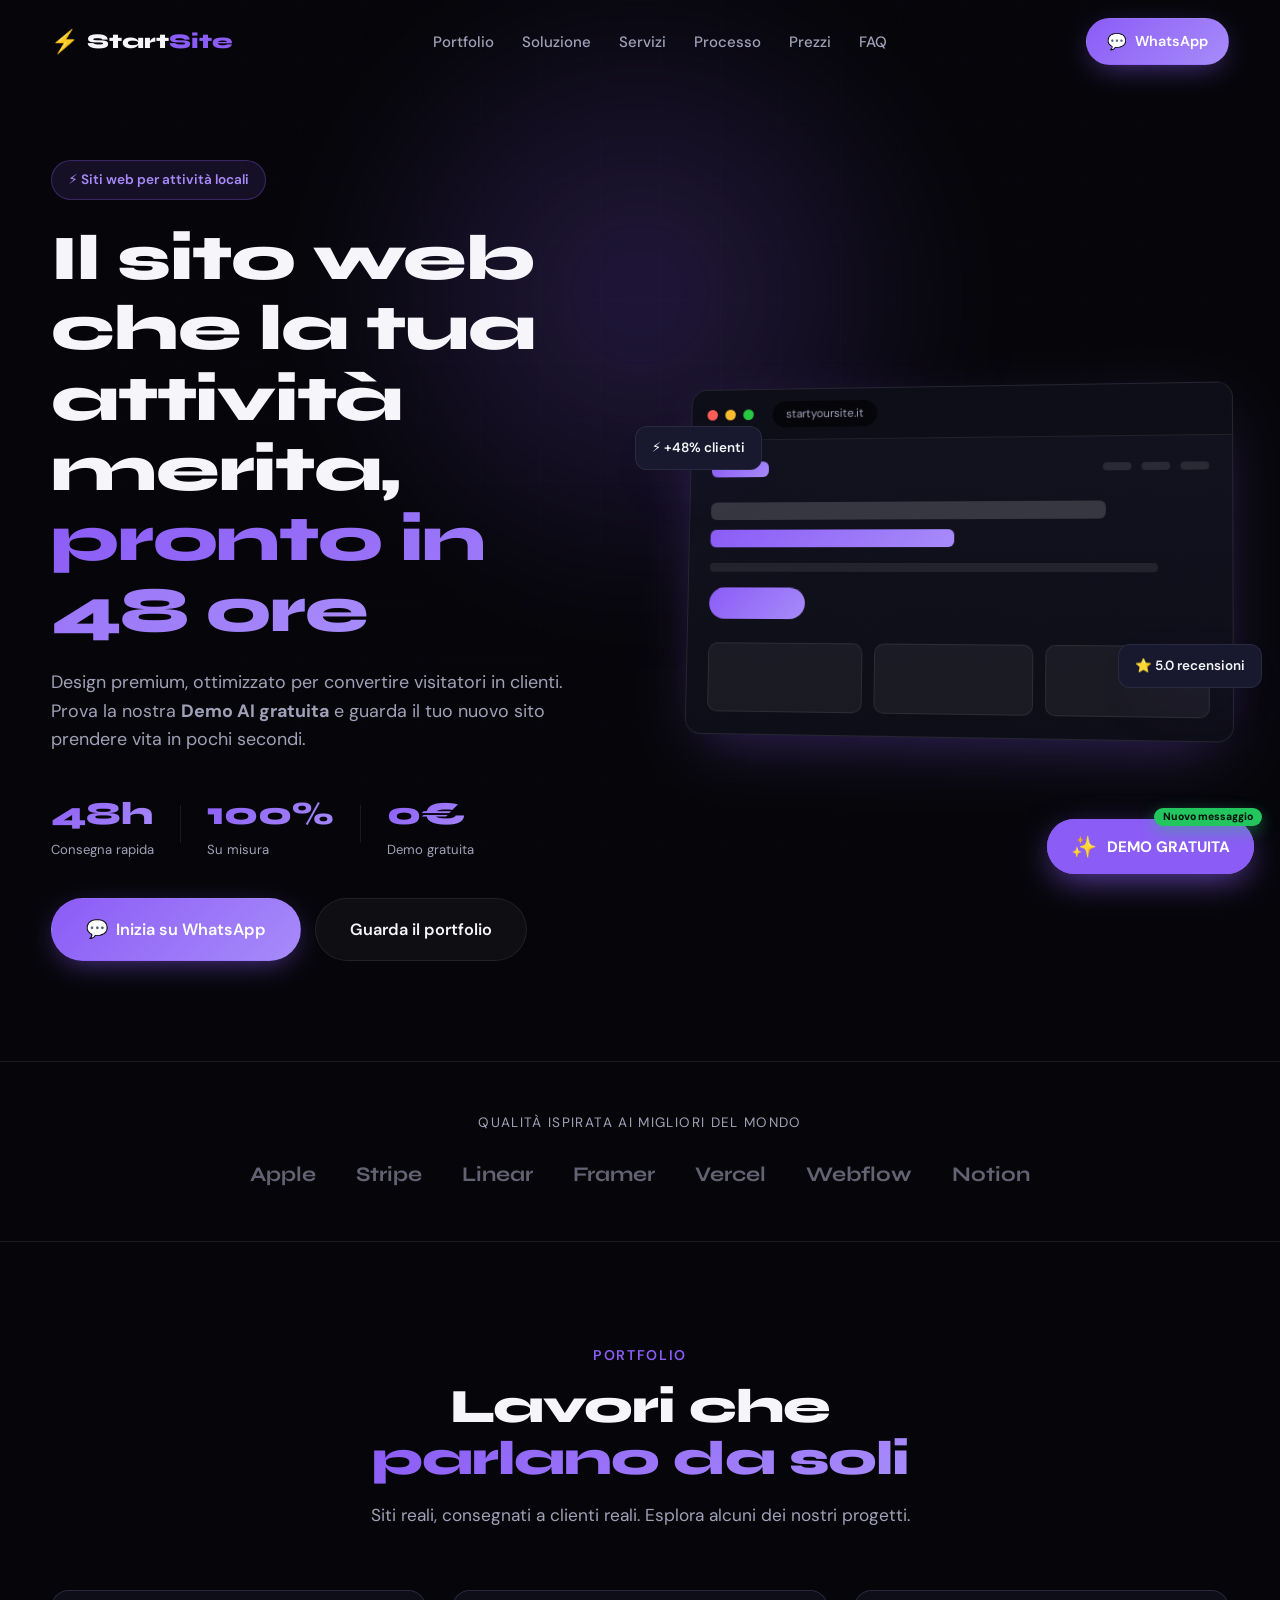
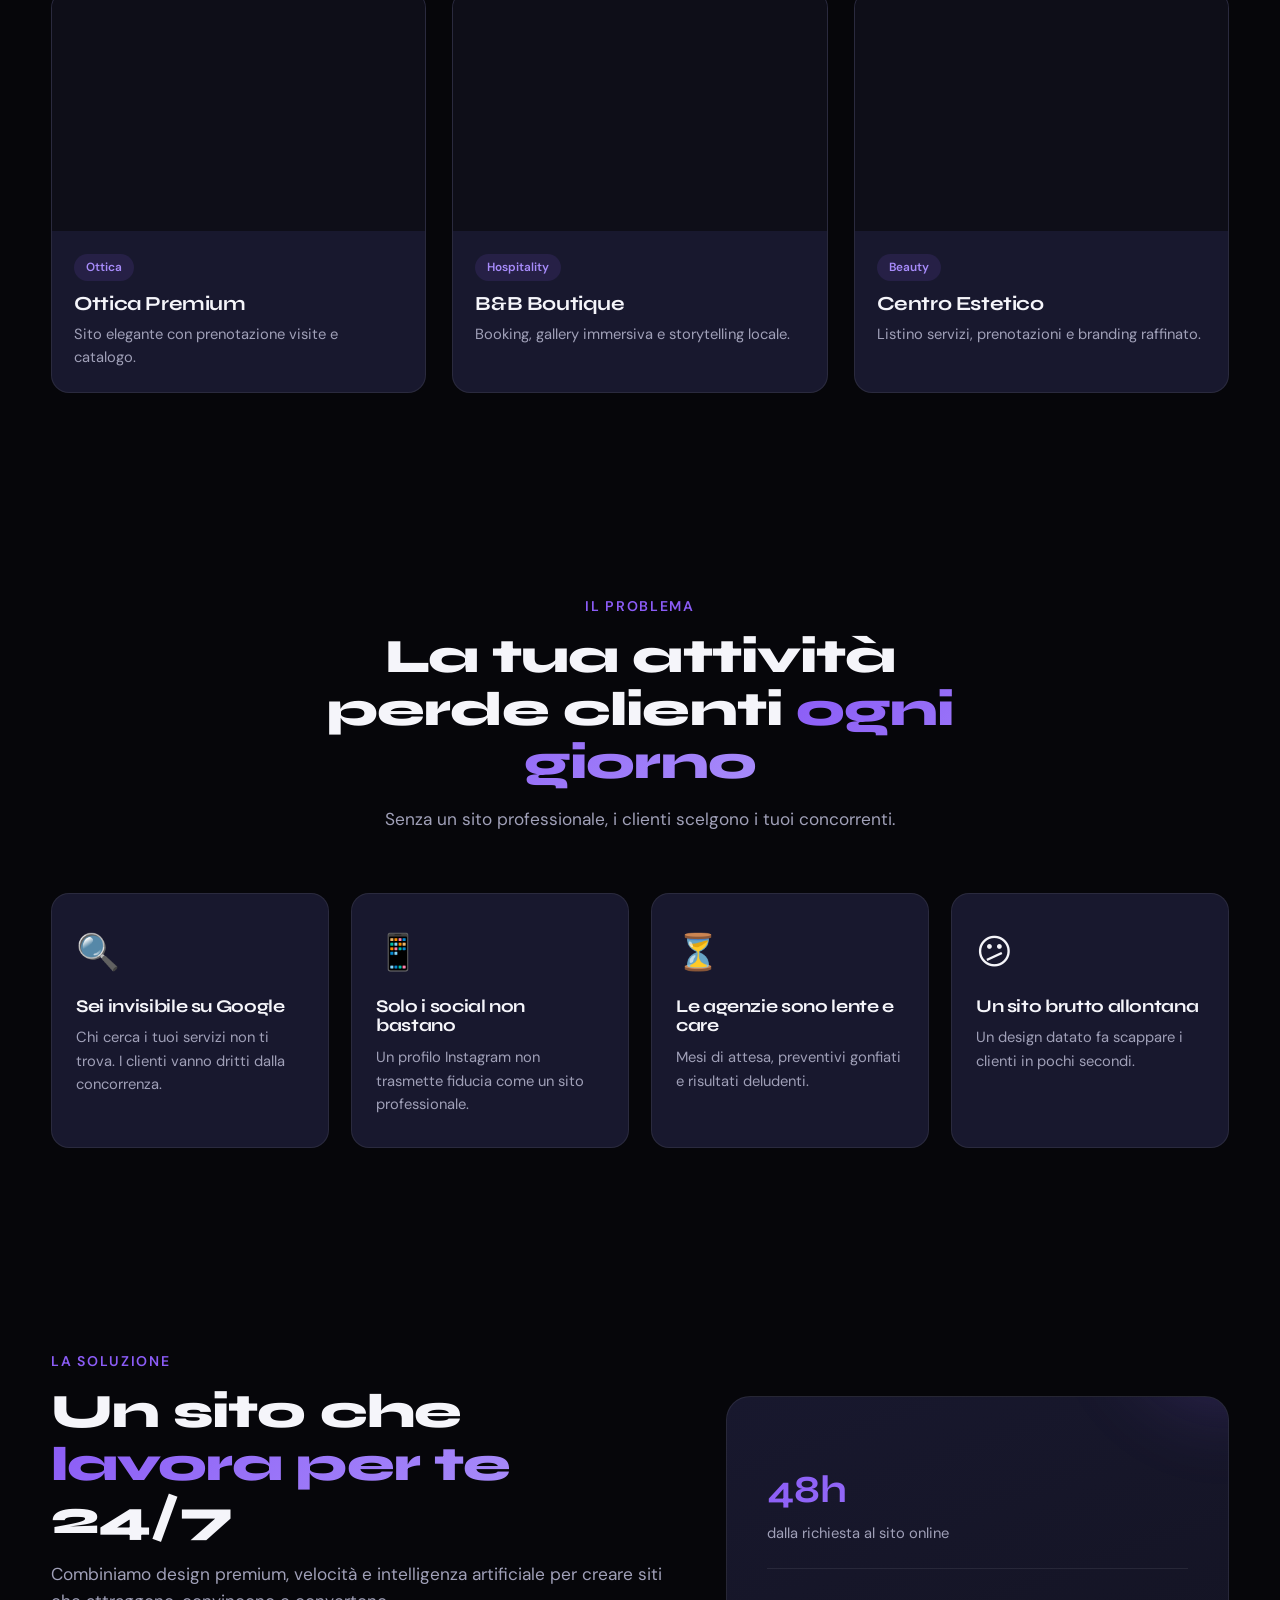
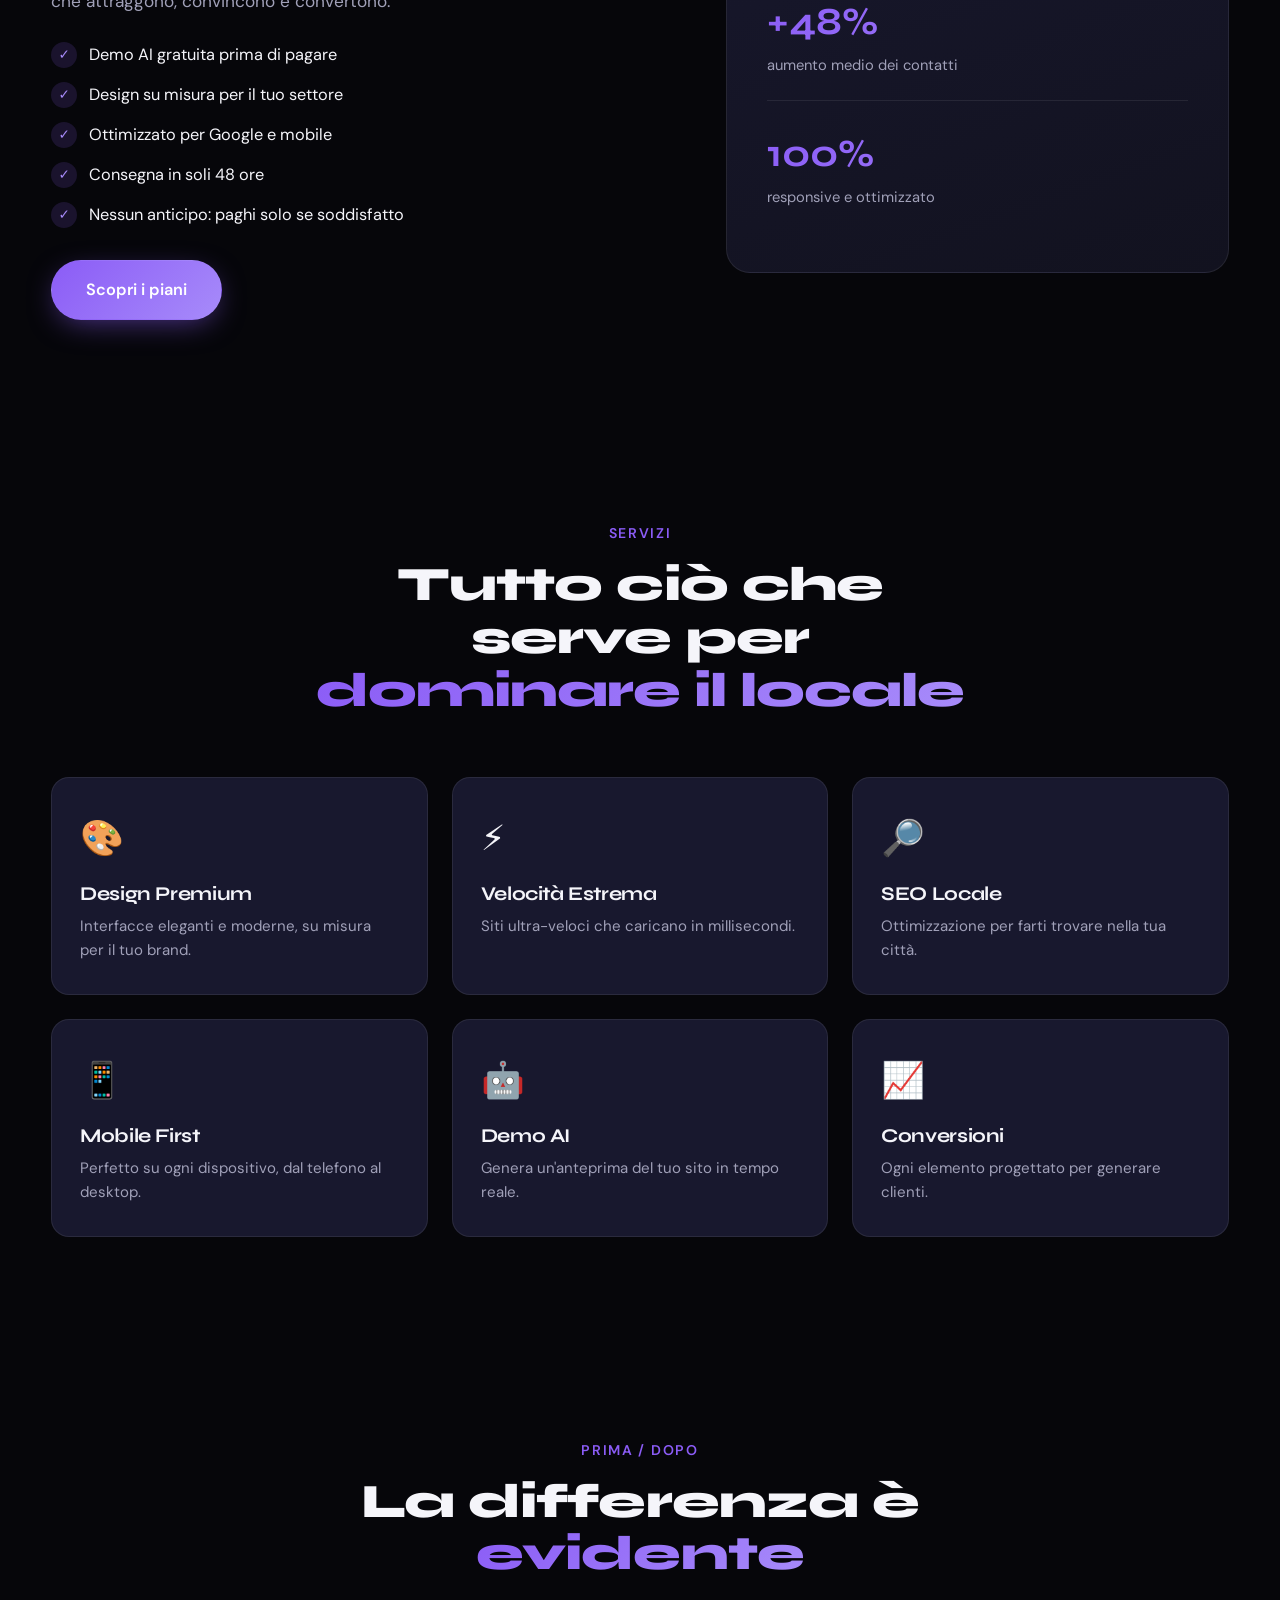
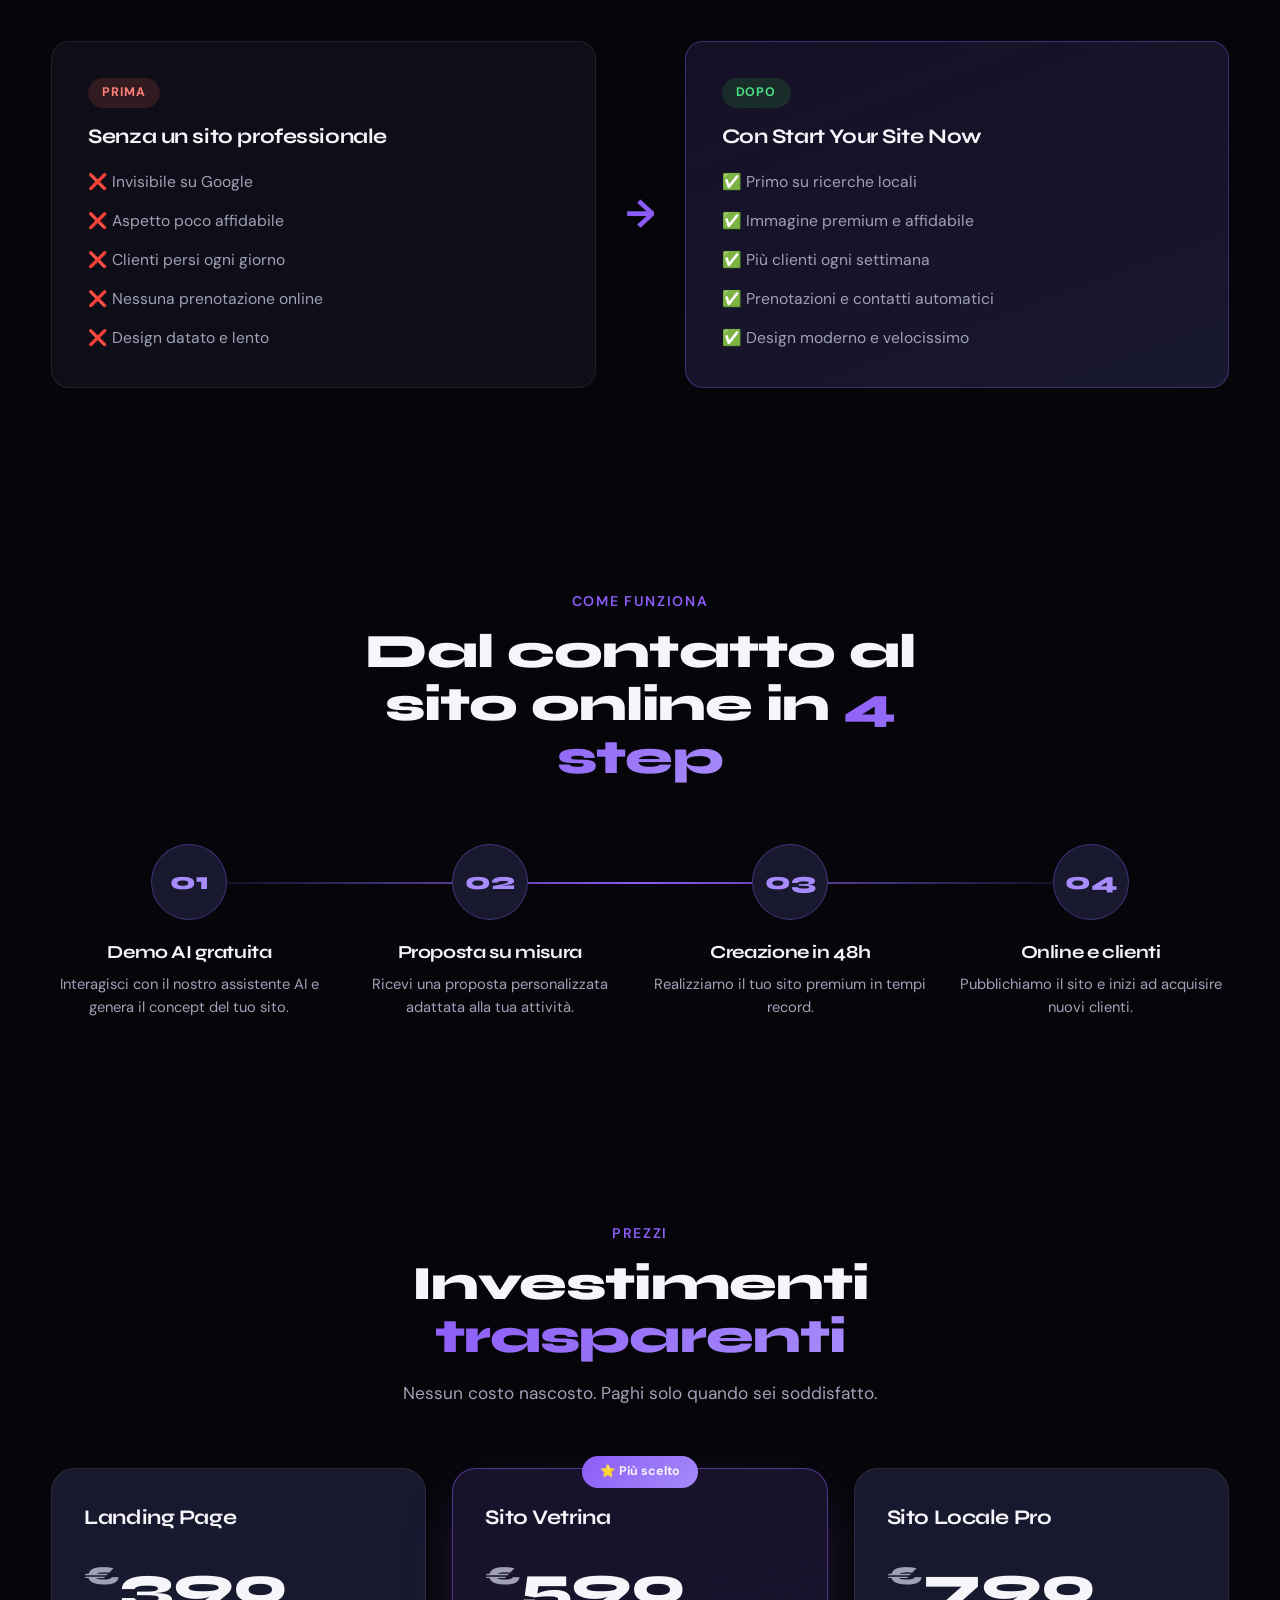
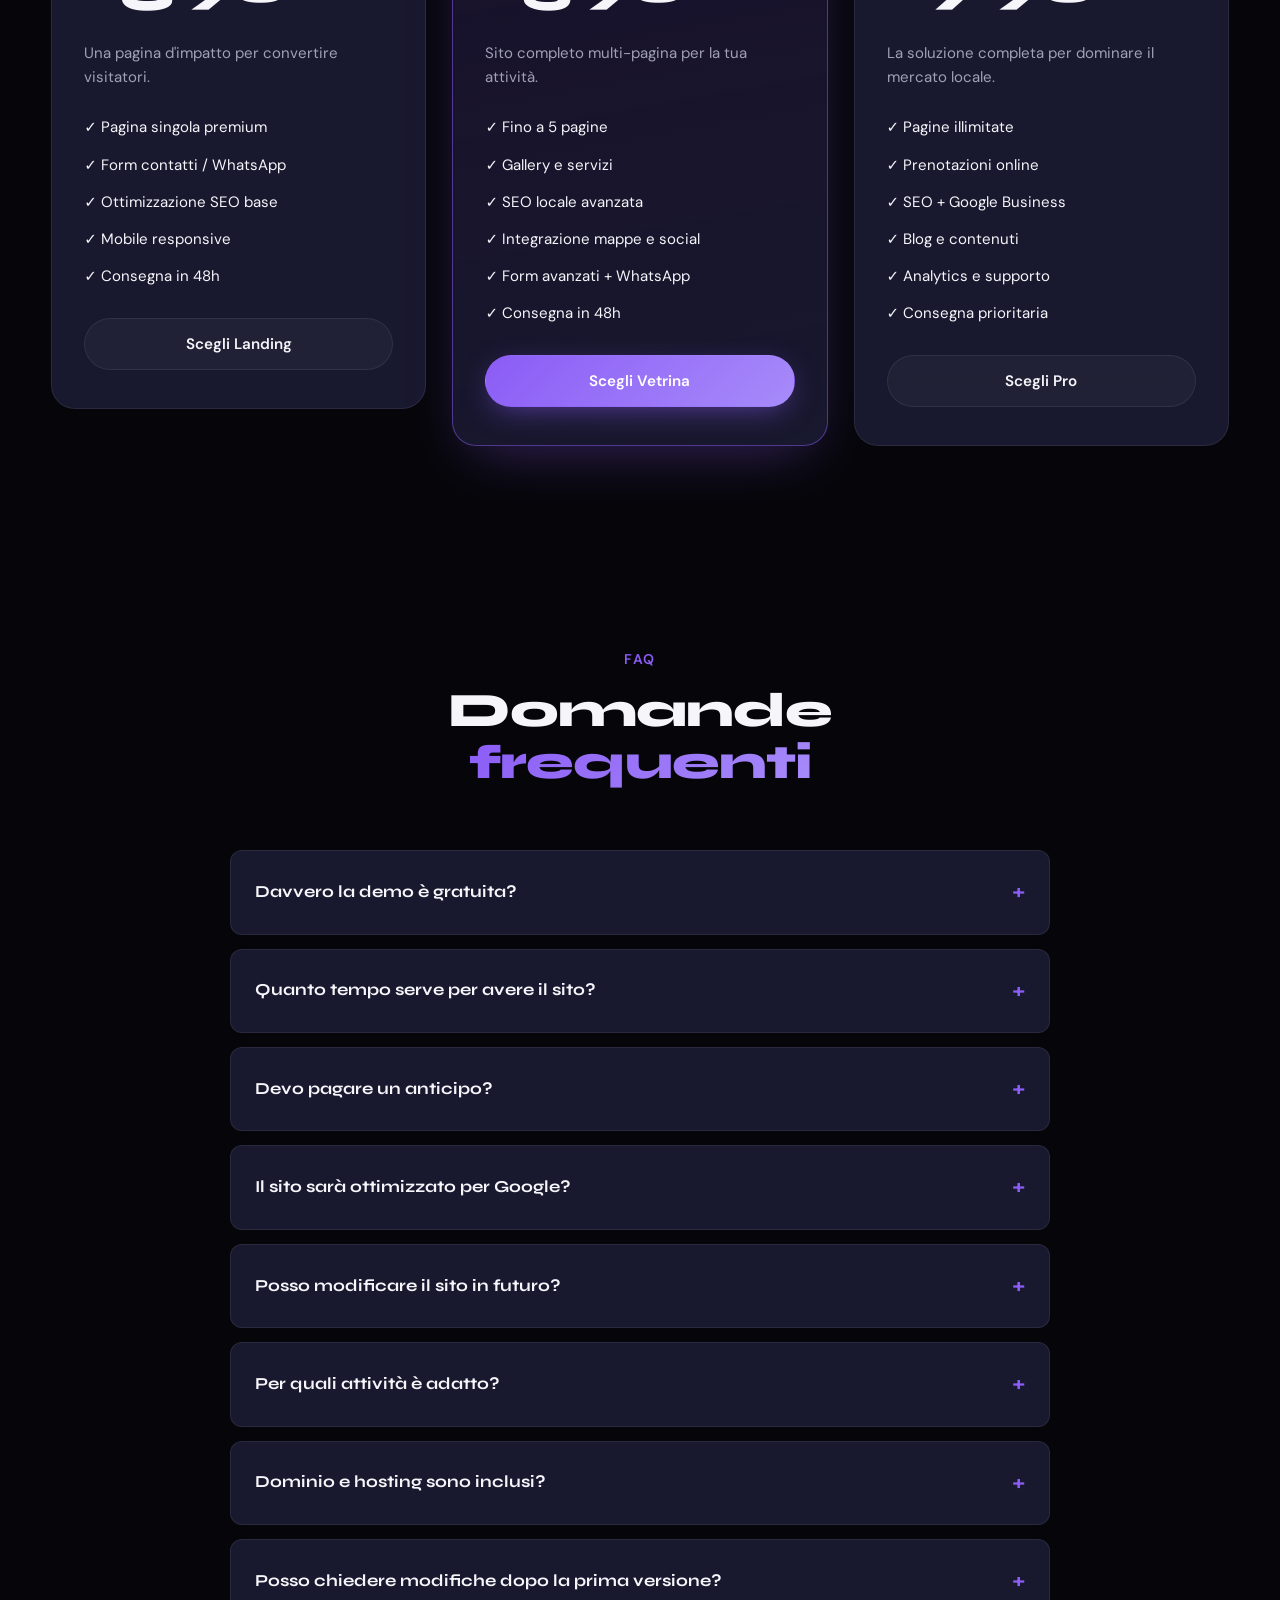
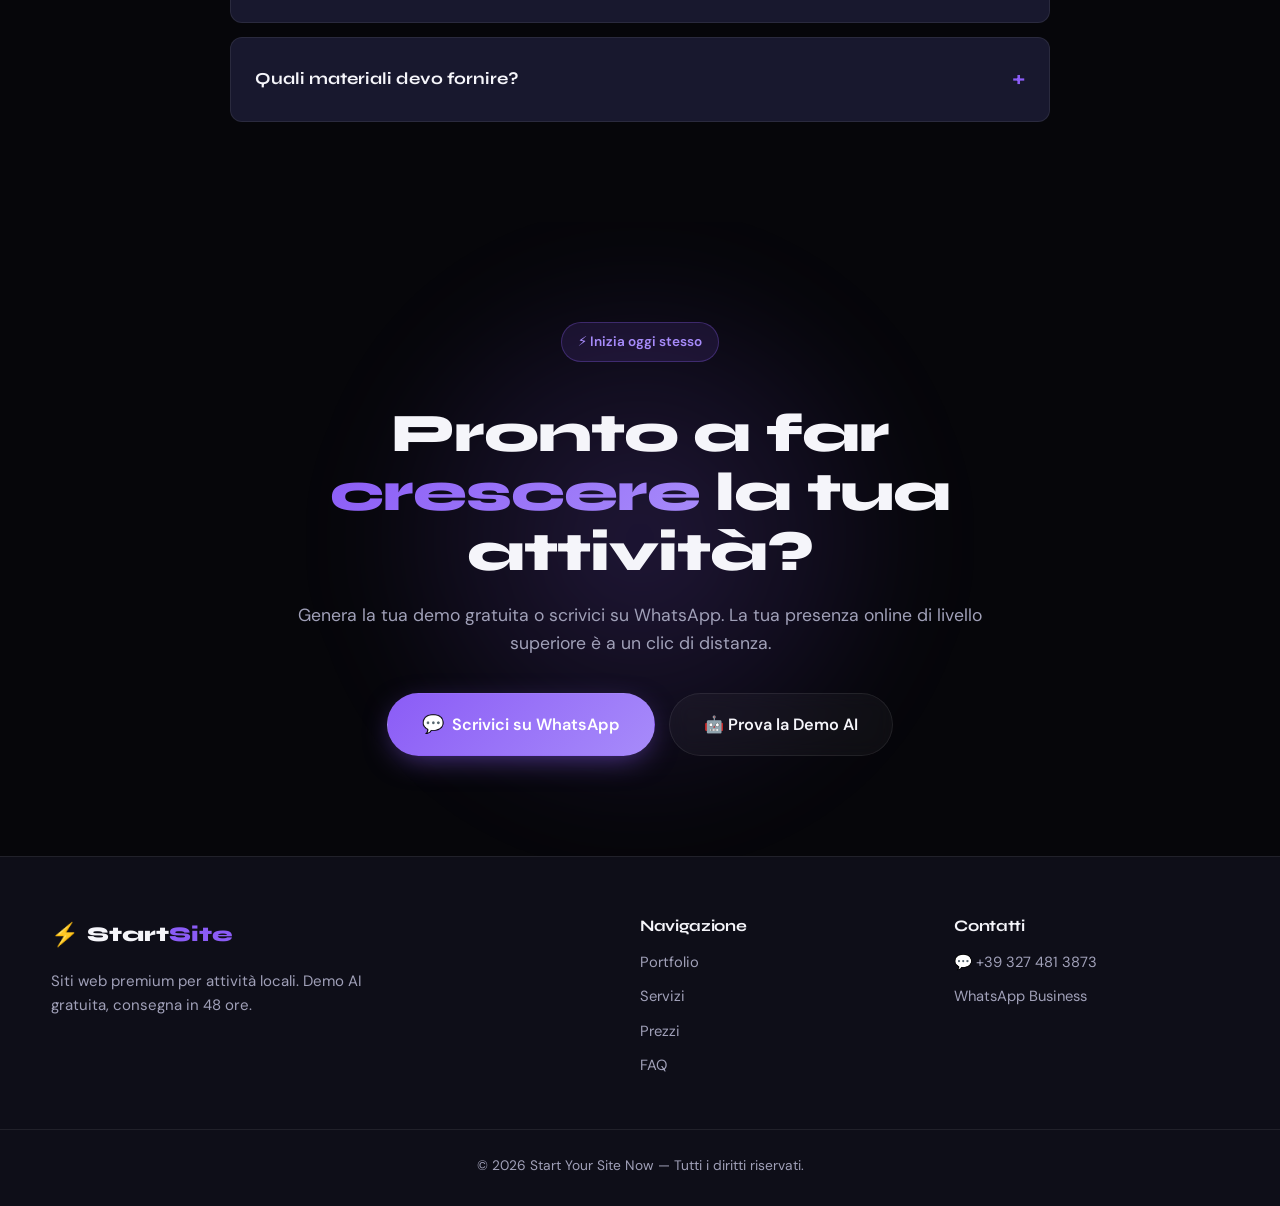
==== commit 44460784: "Restore AI landing wizard and production structure" ====
--- a/index.html
+++ b/index.html
@@ -37,7 +37,7 @@
   <link rel="icon" href="data:image/svg+xml,<svg xmlns='http://www.w3.org/2000/svg' viewBox='0 0 100 100'><text y='.9em' font-size='90'>⚡</text></svg>" />
 
   <!-- Styles -->
-  <link rel="stylesheet" href="style.css" />
+  <link rel="stylesheet" href="css/style.css" />
 
   <!-- Schema.org LocalBusiness -->
   <script type="application/ld+json">
@@ -505,6 +505,18 @@
             <summary>Per quali attività è adatto?</summary>
             <p>Per qualsiasi attività locale: ristoranti, estetisti, ottici, B&B, palestre, studi professionali e molto altro.</p>
           </details>
+          <details class="faq-item reveal">
+            <summary>Dominio e hosting sono inclusi?</summary>
+            <p>Ti aiutiamo a scegliere e configurare dominio e hosting. Costi e rinnovi vengono sempre indicati con chiarezza prima della pubblicazione.</p>
+          </details>
+          <details class="faq-item reveal">
+            <summary>Posso chiedere modifiche dopo la prima versione?</summary>
+            <p>Sì. La prima versione serve proprio a raccogliere il tuo feedback e rifinire testi, immagini e dettagli prima della consegna.</p>
+          </details>
+          <details class="faq-item reveal">
+            <summary>Quali materiali devo fornire?</summary>
+            <p>Bastano informazioni sull'attività, servizi, contatti ed eventuali foto o logo. Se manca qualcosa, ti guidiamo nella preparazione.</p>
+          </details>
         </div>
       </div>
     </section>
@@ -560,43 +572,55 @@
     <span class="wa-icon" aria-hidden="true">💬</span> Richiedi la tua demo gratuita
   </a>
 
-  <!-- ============ CHATBOT ASSISTANT ============ -->
-  <button class="chat-launcher" id="chatLauncher" type="button" aria-label="Apri assistente Start Your Site Now" aria-controls="chatWindow" aria-expanded="false">
-    <span class="launcher-pulse" aria-hidden="true"></span>
-    <span class="launcher-icon" aria-hidden="true">💬</span>
-    <span class="launcher-text">CHAT</span>
-    <span class="launcher-badge" id="chatBadge">Nuovo messaggio</span>
+  <!-- ============ AI DEMO ASSISTANT ============ -->
+  <button class="ai-launcher" id="aiLauncher" type="button" aria-label="Apri Demo AI gratuita" aria-controls="aiWindow" aria-expanded="false">
+    <span class="ai-launcher-pulse" aria-hidden="true"></span>
+    <span class="ai-launcher-icon" aria-hidden="true">✨</span>
+    <span class="ai-launcher-text">DEMO GRATUITA</span>
+    <span class="ai-launcher-badge" id="aiBadge">Nuovo messaggio</span>
   </button>
 
-  <div class="chat-window" id="chatWindow" role="dialog" aria-label="Assistente Start Your Site Now" aria-modal="false" aria-hidden="true">
-    <div class="chat-header">
-      <div class="chat-header-info">
-        <div class="chat-avatar" aria-hidden="true">S</div>
+  <div class="ai-window" id="aiWindow" role="dialog" aria-label="AI Demo Assistant" aria-modal="false" aria-hidden="true">
+    <div class="ai-header">
+      <div class="ai-header-info">
+        <div class="ai-avatar" aria-hidden="true">S</div>
         <div>
-          <strong>Start Your Site Now</strong>
-          <span class="chat-status"><i></i> Online ora</span>
-        </div>
-      </div>
-      <button class="chat-close" id="chatClose" type="button" aria-label="Chiudi chat">✕</button>
+          <strong>AI Demo Assistant</strong>
+          <span class="ai-status"><i></i> Online ora</span>
+        </div>
+      </div>
+      <button class="ai-close" id="aiClose" type="button" aria-label="Chiudi chat">✕</button>
     </div>
 
-    <div class="chat-body" id="chatBody" role="log" aria-live="polite" aria-relevant="additions"></div>
-
-    <div class="chat-quick" id="chatQuick" aria-label="Domande suggerite">
-      <button class="quick-btn" type="button" data-message="Quanto costa un sito?">Prezzi</button>
-      <button class="quick-btn" type="button" data-message="Come funziona?">Come funziona</button>
-      <button class="quick-btn" type="button" data-message="Fate anche SEO?">SEO</button>
-      <button class="quick-btn" type="button" data-message="Mi mostri un esempio?">Portfolio</button>
-      <button class="quick-btn" type="button" data-message="Come vi contatto?">Contatti</button>
+    <div class="ai-body" id="aiBody" role="log" aria-live="polite" aria-relevant="additions"></div>
+
+    <div class="ai-quick" id="aiQuick" aria-label="Azioni rapide">
+      <button class="ai-quick-btn" type="button" data-action="generate">✨ Genera una landing</button>
+      <button class="ai-quick-btn" type="button" data-action="show">👁️ Mostra landing</button>
+      <button class="ai-quick-btn" type="button" data-action="contacts">📇 Contatti salvati</button>
+      <button class="ai-quick-btn" type="button" data-action="export">📤 Esporta dati</button>
     </div>
 
-    <form class="chat-input" id="chatForm" novalidate>
-      <label class="sr-only" for="chatInput">Scrivi un messaggio</label>
-      <input type="text" id="chatInput" placeholder="Scrivi un messaggio..." autocomplete="off" aria-label="Messaggio" maxlength="500" />
+    <form class="ai-input" id="aiForm" novalidate>
+      <label class="sr-only" for="aiInput">Scrivi un messaggio</label>
+      <input type="text" id="aiInput" placeholder="Scrivi un messaggio..." autocomplete="off" aria-label="Messaggio" maxlength="500" />
       <button type="submit" aria-label="Invia messaggio">➤</button>
     </form>
   </div>
 
-  <script src="script.js"></script>
+  <div class="ai-preview-modal" id="aiPreviewModal" role="dialog" aria-label="Anteprima landing" aria-modal="true" aria-hidden="true">
+    <div class="ai-preview-content">
+      <div class="ai-preview-bar">
+        <strong id="aiPreviewTitle">Anteprima Landing</strong>
+        <div class="ai-preview-actions">
+          <button class="ai-preview-open" id="aiPreviewOpen" type="button">Apri in nuova scheda ↗</button>
+          <button class="ai-close" id="aiPreviewClose" type="button" aria-label="Chiudi anteprima">✕</button>
+        </div>
+      </div>
+      <iframe class="ai-preview-frame" id="aiPreviewFrame" title="Anteprima landing generata" sandbox="allow-scripts"></iframe>
+    </div>
+  </div>
+
+  <script src="js/script.js" defer></script>
 </body>
 </html>
--- a/css/style.css
+++ b/css/style.css
@@ -0,0 +1,597 @@
+﻿/* ============================================
+   START YOUR SITE NOW — PREMIUM STYLESHEET
+============================================ */
+
+/* ---------- RESET & TOKENS ---------- */
+:root {
+  --primary: #8b5cf6;
+  --secondary: #a78bfa;
+  --bg-0: #06060a;
+  --bg-1: #0e0e18;
+  --bg-2: #12121f;
+  --card: #18182e;
+  --text: #f5f5fa;
+  --text-dim: #a0a0b8;
+  --border: rgba(255, 255, 255, 0.08);
+  --radius: 18px;
+  --radius-sm: 12px;
+  --grad: linear-gradient(135deg, #8b5cf6, #a78bfa);
+  --shadow: 0 20px 60px -20px rgba(139, 92, 246, 0.4);
+  --ease: cubic-bezier(0.22, 1, 0.36, 1);
+}
+
+* { margin: 0; padding: 0; box-sizing: border-box; }
+
+html { scroll-behavior: smooth; -webkit-text-size-adjust: 100%; }
+
+body {
+  font-family: 'DM Sans', system-ui, sans-serif;
+  background: var(--bg-0);
+  color: var(--text);
+  line-height: 1.6;
+  overflow-x: hidden;
+  -webkit-font-smoothing: antialiased;
+}
+
+h1, h2, h3, h4 { font-family: 'Syne', sans-serif; font-weight: 700; line-height: 1.1; letter-spacing: -0.02em; }
+a { color: inherit; text-decoration: none; }
+ul { list-style: none; }
+img, iframe { max-width: 100%; display: block; }
+
+.container { width: min(1180px, 92%); margin: 0 auto; }
+
+.text-gradient {
+  background: var(--grad);
+  -webkit-background-clip: text;
+  background-clip: text;
+  -webkit-text-fill-color: transparent;
+}
+
+/* ---------- BUTTONS ---------- */
+.btn {
+  display: inline-flex; align-items: center; justify-content: center; gap: 8px;
+  font-family: 'DM Sans', sans-serif; font-weight: 600; font-size: 0.95rem;
+  padding: 13px 26px; border-radius: 100px; border: 1px solid transparent;
+  cursor: pointer; transition: all 0.3s var(--ease); white-space: nowrap;
+}
+.btn-lg { padding: 16px 34px; font-size: 1.02rem; }
+.btn-block { width: 100%; }
+.btn-primary {
+  background: var(--grad); color: #fff;
+  box-shadow: 0 8px 30px -8px rgba(139, 92, 246, 0.6);
+}
+.btn-primary:hover { transform: translateY(-3px); box-shadow: 0 14px 40px -8px rgba(139, 92, 246, 0.75); }
+.btn-ghost {
+  background: rgba(255, 255, 255, 0.04); color: var(--text);
+  border-color: var(--border); backdrop-filter: blur(10px);
+}
+.btn-ghost:hover { background: rgba(139, 92, 246, 0.12); border-color: var(--primary); transform: translateY(-3px); }
+.wa-icon { font-size: 1.1em; }
+
+/* ---------- NAVBAR ---------- */
+.navbar {
+  position: fixed; top: 0; left: 0; right: 0; z-index: 900;
+  transition: all 0.4s var(--ease); padding: 18px 0;
+}
+.navbar.scrolled {
+  background: rgba(6, 6, 10, 0.75); backdrop-filter: blur(18px);
+  border-bottom: 1px solid var(--border); padding: 12px 0;
+}
+.nav-container { width: min(1180px, 92%); margin: 0 auto; display: flex; align-items: center; justify-content: space-between; gap: 20px; }
+.logo { display: flex; align-items: center; gap: 8px; font-family: 'Syne', sans-serif; font-weight: 800; font-size: 1.3rem; }
+.logo-mark { font-size: 1.4rem; }
+.logo-accent { color: var(--primary); }
+.nav-links { display: flex; gap: 28px; }
+.nav-links a { color: var(--text-dim); font-size: 0.94rem; font-weight: 500; transition: color 0.25s; position: relative; }
+.nav-links a::after { content: ''; position: absolute; bottom: -4px; left: 0; width: 0; height: 2px; background: var(--grad); transition: width 0.3s var(--ease); }
+.nav-links a:hover { color: var(--text); }
+.nav-links a:hover::after { width: 100%; }
+.nav-cta { padding: 10px 20px; font-size: 0.9rem; }
+.nav-toggle { display: none; flex-direction: column; gap: 5px; background: none; border: none; cursor: pointer; padding: 6px; }
+.nav-toggle span { width: 24px; height: 2px; background: var(--text); border-radius: 2px; transition: all 0.3s; }
+
+/* ---------- HERO ---------- */
+.hero { position: relative; padding: 160px 0 100px; overflow: hidden; }
+.hero-glow {
+  position: absolute; top: -10%; left: 50%; transform: translateX(-50%);
+  width: 800px; height: 800px; pointer-events: none;
+  background: radial-gradient(circle, rgba(139, 92, 246, 0.22), transparent 60%);
+  filter: blur(40px);
+}
+.hero-grid {
+  position: absolute; inset: 0; pointer-events: none; opacity: 0.4;
+  background-image: linear-gradient(rgba(139,92,246,0.06) 1px, transparent 1px),
+                    linear-gradient(90deg, rgba(139,92,246,0.06) 1px, transparent 1px);
+  background-size: 60px 60px;
+  mask-image: radial-gradient(circle at 50% 30%, black, transparent 70%);
+}
+.hero-inner { position: relative; display: grid; grid-template-columns: 1.05fr 1fr; gap: 50px; align-items: center; }
+.badge {
+  display: inline-flex; align-items: center; gap: 6px; font-size: 0.85rem; font-weight: 600;
+  padding: 8px 16px; border-radius: 100px; margin-bottom: 24px;
+  background: rgba(139, 92, 246, 0.12); border: 1px solid rgba(139, 92, 246, 0.3); color: var(--secondary);
+}
+.hero-title { font-size: clamp(2.4rem, 5.2vw, 4rem); font-weight: 800; margin-bottom: 22px; }
+.hero-subtitle { font-size: 1.12rem; color: var(--text-dim); max-width: 520px; margin-bottom: 34px; }
+.hero-stats { display: flex; align-items: center; gap: 26px; margin-bottom: 38px; }
+.stat { display: flex; flex-direction: column; }
+.stat-number { font-family: 'Syne', sans-serif; font-size: 2rem; font-weight: 800; background: var(--grad); -webkit-background-clip: text; background-clip: text; -webkit-text-fill-color: transparent; }
+.stat-label { font-size: 0.82rem; color: var(--text-dim); }
+.stat-divider { width: 1px; height: 38px; background: var(--border); }
+.hero-cta { display: flex; gap: 14px; flex-wrap: wrap; }
+
+/* ---------- MOCKUP ---------- */
+.hero-mockup { position: relative; perspective: 1500px; }
+.mockup-browser {
+  background: var(--bg-2); border: 1px solid var(--border); border-radius: 16px; overflow: hidden;
+  box-shadow: var(--shadow); transform: rotateY(-8deg) rotateX(4deg); transition: transform 0.6s var(--ease);
+}
+.hero-mockup:hover .mockup-browser { transform: rotateY(0) rotateX(0); }
+.mockup-bar { display: flex; align-items: center; gap: 8px; padding: 12px 16px; background: var(--bg-1); border-bottom: 1px solid var(--border); }
+.dot { width: 11px; height: 11px; border-radius: 50%; }
+.dot.red { background: #ff5f57; } .dot.yellow { background: #febc2e; } .dot.green { background: #28c840; }
+.mockup-url { margin-left: 12px; font-size: 0.74rem; color: var(--text-dim); background: var(--bg-0); padding: 4px 14px; border-radius: 100px; }
+.mockup-screen { padding: 22px; background: linear-gradient(180deg, var(--bg-2), var(--bg-1)); }
+.mock-nav { display: flex; justify-content: space-between; align-items: center; margin-bottom: 26px; }
+.mock-logo { width: 60px; height: 16px; background: var(--grad); border-radius: 6px; }
+.mock-links { display: flex; gap: 10px; }
+.mock-links span { width: 28px; height: 8px; background: rgba(255,255,255,0.1); border-radius: 4px; }
+.mock-hero { margin-bottom: 24px; }
+.mock-h1 { height: 18px; background: rgba(255,255,255,0.16); border-radius: 6px; margin-bottom: 10px; width: 80%; }
+.mock-h1.short { width: 50%; background: var(--grad); }
+.mock-p { height: 9px; background: rgba(255,255,255,0.08); border-radius: 4px; width: 90%; margin: 16px 0; }
+.mock-btn { width: 100px; height: 32px; background: var(--grad); border-radius: 100px; margin-top: 14px; }
+.mock-cards { display: grid; grid-template-columns: repeat(3, 1fr); gap: 12px; }
+.mock-card { height: 70px; background: rgba(255,255,255,0.05); border: 1px solid var(--border); border-radius: 10px; }
+.mockup-float {
+  position: absolute; background: var(--card); border: 1px solid var(--border); padding: 10px 16px;
+  border-radius: 12px; font-size: 0.84rem; font-weight: 600; box-shadow: var(--shadow); animation: float 4s ease-in-out infinite;
+}
+.card-float-1 { top: 12%; left: -8%; }
+.card-float-2 { bottom: 14%; right: -6%; animation-delay: 1.5s; }
+@keyframes float { 0%,100% { transform: translateY(0); } 50% { transform: translateY(-12px); } }
+
+/* ---------- TRUST ---------- */
+.trust { padding: 50px 0; border-top: 1px solid var(--border); border-bottom: 1px solid var(--border); }
+.trust-label { text-align: center; color: var(--text-dim); font-size: 0.85rem; margin-bottom: 24px; text-transform: uppercase; letter-spacing: 0.1em; }
+.trust-logos { display: flex; justify-content: center; flex-wrap: wrap; gap: 40px; }
+.trust-logos span { font-family: 'Syne', sans-serif; font-weight: 700; font-size: 1.3rem; color: var(--text-dim); opacity: 0.6; transition: all 0.3s; }
+.trust-logos span:hover { opacity: 1; color: var(--text); }
+
+/* ---------- SECTIONS ---------- */
+.section { padding: 100px 0; }
+.section-head { text-align: center; max-width: 680px; margin: 0 auto 60px; }
+.eyebrow { display: inline-block; color: var(--primary); font-weight: 600; font-size: 0.88rem; text-transform: uppercase; letter-spacing: 0.12em; margin-bottom: 14px; }
+.section-title { font-size: clamp(2rem, 4vw, 3rem); font-weight: 800; margin-bottom: 16px; }
+.section-sub { color: var(--text-dim); font-size: 1.08rem; }
+
+/* ---------- PORTFOLIO ---------- */
+.portfolio-grid { display: grid; grid-template-columns: repeat(3, 1fr); gap: 26px; }
+.portfolio-card {
+  background: var(--card); border: 1px solid var(--border); border-radius: var(--radius); overflow: hidden;
+  transition: all 0.4s var(--ease);
+}
+.portfolio-card:hover { transform: translateY(-8px); border-color: rgba(139,92,246,0.4); box-shadow: var(--shadow); }
+.portfolio-frame { position: relative; height: 240px; overflow: hidden; background: var(--bg-1); }
+.portfolio-frame iframe { width: 1280px; height: 800px; border: 0; transform: scale(0.3); transform-origin: top left; pointer-events: none; }
+.portfolio-overlay {
+  position: absolute; inset: 0; display: flex; align-items: center; justify-content: center;
+  background: rgba(6,6,10,0.6); opacity: 0; transition: opacity 0.3s; backdrop-filter: blur(2px);
+}
+.portfolio-overlay span { background: var(--grad); padding: 10px 20px; border-radius: 100px; font-weight: 600; font-size: 0.9rem; }
+.portfolio-card:hover .portfolio-overlay { opacity: 1; }
+.portfolio-info { padding: 22px; }
+.portfolio-tag { display: inline-block; font-size: 0.74rem; font-weight: 600; color: var(--secondary); background: rgba(139,92,246,0.12); padding: 4px 12px; border-radius: 100px; margin-bottom: 12px; }
+.portfolio-info h3 { font-size: 1.25rem; margin-bottom: 8px; }
+.portfolio-info p { color: var(--text-dim); font-size: 0.92rem; }
+
+/* ---------- PROBLEMS ---------- */
+.problems-grid { display: grid; grid-template-columns: repeat(4, 1fr); gap: 22px; }
+.problem-card {
+  background: var(--card); border: 1px solid var(--border); border-radius: var(--radius); padding: 30px 24px;
+  transition: all 0.35s var(--ease);
+}
+.problem-card:hover { transform: translateY(-6px); border-color: rgba(255,255,255,0.16); }
+.problem-icon { font-size: 2.2rem; margin-bottom: 16px; }
+.problem-card h3 { font-size: 1.12rem; margin-bottom: 10px; }
+.problem-card p { color: var(--text-dim); font-size: 0.92rem; }
+
+/* ---------- SOLUTION ---------- */
+.solution-inner { display: grid; grid-template-columns: 1.1fr 0.9fr; gap: 60px; align-items: center; }
+.solution-list { margin: 26px 0 32px; display: flex; flex-direction: column; gap: 14px; }
+.solution-list li { display: flex; align-items: center; gap: 12px; font-size: 1.02rem; }
+.check { display: grid; place-items: center; width: 26px; height: 26px; border-radius: 50%; background: rgba(139,92,246,0.15); color: var(--secondary); font-weight: 700; font-size: 0.85rem; flex-shrink: 0; }
+.solution-visual { display: flex; justify-content: center; }
+.glow-card {
+  background: linear-gradient(160deg, var(--card), var(--bg-2)); border: 1px solid var(--border);
+  border-radius: 24px; padding: 40px; width: 100%; position: relative; overflow: hidden;
+}
+.glow-card::before {
+  content: ''; position: absolute; top: -50%; right: -30%; width: 300px; height: 300px;
+  background: radial-gradient(circle, rgba(139,92,246,0.3), transparent 65%); filter: blur(30px);
+}
+.glow-stat { position: relative; padding: 22px 0; border-bottom: 1px solid var(--border); }
+.glow-stat:last-child { border-bottom: none; }
+.glow-stat b { font-family: 'Syne', sans-serif; font-size: 2.4rem; display: block; background: var(--grad); -webkit-background-clip: text; background-clip: text; -webkit-text-fill-color: transparent; }
+.glow-stat span { color: var(--text-dim); font-size: 0.92rem; }
+
+/* ---------- SERVICES ---------- */
+.services-grid { display: grid; grid-template-columns: repeat(3, 1fr); gap: 24px; }
+.service-card {
+  position: relative; background: var(--card); border: 1px solid var(--border); border-radius: var(--radius);
+  padding: 32px 28px; overflow: hidden; transition: all 0.35s var(--ease);
+}
+.service-card::before {
+  content: ''; position: absolute; inset: 0; border-radius: var(--radius); padding: 1px;
+  background: var(--grad); -webkit-mask: linear-gradient(#fff 0 0) content-box, linear-gradient(#fff 0 0);
+  -webkit-mask-composite: xor; mask-composite: exclude; opacity: 0; transition: opacity 0.35s;
+}
+.service-card:hover { transform: translateY(-6px); }
+.service-card:hover::before { opacity: 1; }
+.service-icon { font-size: 2.2rem; margin-bottom: 16px; }
+.service-card h3 { font-size: 1.22rem; margin-bottom: 10px; }
+.service-card p { color: var(--text-dim); font-size: 0.94rem; }
+
+/* ---------- COMPARISON ---------- */
+.compare-grid { display: grid; grid-template-columns: 1fr auto 1fr; gap: 30px; align-items: center; }
+.compare-card { border-radius: var(--radius); padding: 36px; border: 1px solid var(--border); }
+.compare-card.before { background: var(--bg-1); }
+.compare-card.after { background: linear-gradient(160deg, rgba(139,92,246,0.12), var(--card)); border-color: rgba(139,92,246,0.35); }
+.compare-label { display: inline-block; font-size: 0.78rem; font-weight: 700; padding: 5px 14px; border-radius: 100px; margin-bottom: 18px; text-transform: uppercase; letter-spacing: 0.08em; }
+.compare-label.bad { background: rgba(255,95,87,0.15); color: #ff8079; }
+.compare-label.good { background: rgba(40,200,64,0.15); color: #4ade80; }
+.compare-card h3 { font-size: 1.3rem; margin-bottom: 20px; }
+.compare-card ul { display: flex; flex-direction: column; gap: 14px; }
+.compare-card li { font-size: 0.98rem; color: var(--text-dim); }
+.compare-arrow { font-size: 2.4rem; color: var(--primary); font-weight: 800; }
+
+/* ---------- PROCESS ---------- */
+.timeline { display: grid; grid-template-columns: repeat(4, 1fr); gap: 24px; position: relative; }
+.timeline::before { content: ''; position: absolute; top: 38px; left: 10%; right: 10%; height: 2px; background: linear-gradient(90deg, transparent, var(--primary), transparent); }
+.timeline-step { text-align: center; position: relative; }
+.timeline-num {
+  width: 76px; height: 76px; margin: 0 auto 22px; display: grid; place-items: center;
+  font-family: 'Syne', sans-serif; font-weight: 800; font-size: 1.5rem; border-radius: 50%;
+  background: var(--card); border: 1px solid rgba(139,92,246,0.4); color: var(--secondary); position: relative; z-index: 2;
+}
+.timeline-step h3 { font-size: 1.15rem; margin-bottom: 10px; }
+.timeline-step p { color: var(--text-dim); font-size: 0.92rem; }
+
+/* ---------- PRICING ---------- */
+.pricing-grid { display: grid; grid-template-columns: repeat(3, 1fr); gap: 26px; align-items: start; }
+.price-card {
+  position: relative; background: var(--card); border: 1px solid var(--border); border-radius: 24px;
+  padding: 38px 32px; transition: all 0.4s var(--ease);
+}
+.price-card:hover { transform: translateY(-8px); }
+.price-card.popular {
+  background: linear-gradient(170deg, rgba(139,92,246,0.14), var(--card));
+  border-color: rgba(139,92,246,0.5); transform: scale(1.04);
+  box-shadow: var(--shadow);
+}
+.price-card.popular:hover { transform: scale(1.04) translateY(-8px); }
+.popular-badge { position: absolute; top: -13px; left: 50%; transform: translateX(-50%); background: var(--grad); font-size: 0.78rem; font-weight: 700; padding: 6px 18px; border-radius: 100px; white-space: nowrap; }
+.price-name { font-size: 1.3rem; margin-bottom: 16px; }
+.price-amount { font-family: 'Syne', sans-serif; font-size: 3.2rem; font-weight: 800; margin-bottom: 14px; }
+.currency { font-size: 1.6rem; vertical-align: super; color: var(--text-dim); }
+.price-desc { color: var(--text-dim); font-size: 0.94rem; margin-bottom: 26px; min-height: 44px; }
+.price-features { display: flex; flex-direction: column; gap: 13px; margin-bottom: 30px; }
+.price-features li { font-size: 0.94rem; color: var(--text); }
+
+/* ---------- FAQ ---------- */
+.faq-container { max-width: 820px; }
+.faq-list { display: flex; flex-direction: column; gap: 14px; }
+.faq-item { background: var(--card); border: 1px solid var(--border); border-radius: var(--radius-sm); padding: 4px 24px; transition: border-color 0.3s; }
+.faq-item[open] { border-color: rgba(139,92,246,0.4); }
+.faq-item summary { font-family: 'Syne', sans-serif; font-weight: 700; font-size: 1.05rem; padding: 18px 0; cursor: pointer; list-style: none; display: flex; justify-content: space-between; align-items: center; }
+.faq-item summary::-webkit-details-marker { display: none; }
+.faq-item summary::after { content: '+'; font-size: 1.5rem; color: var(--primary); transition: transform 0.3s; }
+.faq-item[open] summary::after { transform: rotate(45deg); }
+.faq-item p { color: var(--text-dim); padding-bottom: 18px; font-size: 0.96rem; }
+
+/* ---------- FINAL CTA ---------- */
+.final-cta { position: relative; text-align: center; overflow: hidden; }
+.cta-glow { position: absolute; top: 50%; left: 50%; transform: translate(-50%,-50%); width: 700px; height: 700px; background: radial-gradient(circle, rgba(139,92,246,0.2), transparent 60%); filter: blur(40px); pointer-events: none; }
+.cta-inner { position: relative; max-width: 720px; margin: 0 auto; }
+.cta-title { font-size: clamp(2.2rem, 5vw, 3.4rem); font-weight: 800; margin: 18px 0; }
+.cta-sub { color: var(--text-dim); font-size: 1.1rem; margin-bottom: 36px; }
+.cta-inner .hero-cta { justify-content: center; }
+
+/* ---------- FOOTER ---------- */
+.footer { border-top: 1px solid var(--border); padding: 60px 0 30px; background: var(--bg-1); }
+.footer-inner { display: grid; grid-template-columns: 2fr 1fr 1fr; gap: 40px; margin-bottom: 40px; }
+.footer-brand p { color: var(--text-dim); font-size: 0.94rem; max-width: 320px; margin-top: 16px; }
+.footer-col h4 { font-size: 1rem; margin-bottom: 16px; }
+.footer-col a { display: block; color: var(--text-dim); font-size: 0.92rem; margin-bottom: 11px; transition: color 0.25s; }
+.footer-col a:hover { color: var(--primary); }
+.footer-bottom { border-top: 1px solid var(--border); padding-top: 24px; text-align: center; color: var(--text-dim); font-size: 0.86rem; }
+
+/* ---------- MOBILE CTA ---------- */
+.mobile-cta {
+  display: none; position: fixed; bottom: 0; left: 0; right: 0; z-index: 850;
+  background: var(--grad); color: #fff; text-align: center; padding: 16px; font-weight: 700;
+  box-shadow: 0 -6px 20px rgba(0,0,0,0.4);
+}
+
+/* ---------- CHAT LAUNCHER ---------- */
+.ai-launcher {
+  position: fixed; bottom: 26px; right: 26px; z-index: 950;
+  display: flex; align-items: center; gap: 10px; padding: 14px 24px;
+  background: var(--grad); color: #fff; border: none; border-radius: 100px; cursor: pointer;
+  font-family: 'DM Sans', sans-serif; font-weight: 700; font-size: 0.95rem;
+  box-shadow: 0 10px 35px -6px rgba(139,92,246,0.7); transition: all 0.35s var(--ease);
+  position: fixed;
+}
+.ai-launcher:hover { transform: translateY(-4px) scale(1.04); box-shadow: 0 16px 44px -6px rgba(139,92,246,0.8); }
+.ai-launcher:focus-visible, .ai-close:focus-visible, .ai-quick-btn:focus-visible, .ai-input button:focus-visible {
+  outline: 3px solid #fff; outline-offset: 3px;
+}
+.ai-launcher:active { transform: scale(0.96); }
+.ai-launcher-pulse { position: absolute; inset: 0; border-radius: 100px; background: var(--primary); animation: pulse 2.5s infinite; z-index: -1; }
+@keyframes pulse { 0% { transform: scale(1); opacity: 0.6; } 100% { transform: scale(1.55); opacity: 0; } }
+.ai-launcher-icon { font-size: 1.3rem; }
+.ai-launcher-badge {
+  position: absolute; top: -11px; right: -8px; padding: 4px 9px;
+  border-radius: 100px; background: #22c55e; color: #07110a;
+  font-size: 0.65rem; line-height: 1; font-weight: 800; white-space: nowrap;
+  box-shadow: 0 5px 16px rgba(34,197,94,0.42);
+  transition: opacity 0.25s ease, transform 0.25s var(--ease);
+}
+.ai-launcher-badge.hidden { opacity: 0; transform: translateY(4px) scale(0.85); pointer-events: none; }
+.ai-launcher.hidden { transform: scale(0); opacity: 0; pointer-events: none; }
+
+/* ---------- CHAT WINDOW ---------- */
+.ai-window {
+  position: fixed; bottom: 26px; right: 26px; z-index: 960;
+  width: 420px; max-width: calc(100vw - 32px); height: 640px; max-height: calc(100vh - 52px);
+  background: var(--bg-1); border: 1px solid var(--border); border-radius: 22px; overflow: hidden;
+  display: flex; flex-direction: column;
+  box-shadow: 0 0 0 1px rgba(139,92,246,0.08), 0 30px 70px -20px rgba(0,0,0,0.8), 0 0 60px rgba(139,92,246,0.06);
+  transform: translateY(30px) scale(0.93); opacity: 0; pointer-events: none; transition: all 0.4s var(--ease);
+  transform-origin: bottom right;
+}
+.ai-window.open { transform: translateY(0) scale(1); opacity: 1; pointer-events: all; }
+
+/* Header */
+.ai-header {
+  display: flex; align-items: center; justify-content: space-between;
+  padding: 16px 18px;
+  background: linear-gradient(135deg, #3d1f6e, #2d1d80, #1e2a9e);
+  border-bottom: 1px solid rgba(255,255,255,0.08);
+  position: relative; overflow: hidden; flex-shrink: 0;
+}
+.ai-header::after {
+  content: ''; position: absolute; top: -40%; right: -10%;
+  width: 160px; height: 160px;
+  background: radial-gradient(circle, rgba(255,255,255,0.07) 0%, transparent 70%);
+  pointer-events: none;
+}
+.ai-header-info { display: flex; align-items: center; gap: 12px; position: relative; }
+.ai-avatar {
+  width: 40px; height: 40px; display: grid; place-items: center; border-radius: 50%;
+  background: rgba(255,255,255,0.12); font-family: 'Syne', sans-serif; font-size: 1rem; font-weight: 800;
+  border: 1.5px solid rgba(255,255,255,0.15);
+}
+.ai-header-info strong { display: block; font-family: 'Syne', sans-serif; font-size: 0.95rem; color: #fff; }
+.ai-status { font-size: 0.74rem; color: #4ade80; display: flex; align-items: center; gap: 6px; opacity: 0.9; }
+.ai-status i {
+  width: 7px; height: 7px; background: #4ade80; border-radius: 50%; display: inline-block;
+  box-shadow: 0 0 8px #4ade80; animation: statusPulse 2s infinite;
+}
+@keyframes statusPulse { 0%,100% { box-shadow: 0 0 4px #4ade80; } 50% { box-shadow: 0 0 10px #4ade80; } }
+.ai-close {
+  background: rgba(255,255,255,0.1); border: 1px solid rgba(255,255,255,0.15);
+  color: #fff; width: 32px; height: 32px; border-radius: 50%; cursor: pointer;
+  font-size: 0.9rem; transition: background 0.25s; position: relative;
+}
+.ai-close:hover { background: rgba(255,255,255,0.2); }
+
+/* Messages area */
+.ai-body {
+  flex: 1; overflow-y: auto; padding: 18px 16px;
+  display: flex; flex-direction: column; gap: 12px;
+  background: var(--bg-0);
+}
+.ai-body::-webkit-scrollbar { width: 4px; }
+.ai-body::-webkit-scrollbar-thumb { background: rgba(139,92,246,0.3); border-radius: 10px; }
+
+/* Messages */
+.ai-message {
+  max-width: 84%; padding: 12px 16px; border-radius: 18px;
+  font-size: 0.875rem; line-height: 1.6; animation: msgIn 0.35s var(--ease);
+  word-break: break-word;
+}
+@keyframes msgIn { from { opacity: 0; transform: translateY(12px); } to { opacity: 1; transform: translateY(0); } }
+.ai-message.bot {
+  align-self: flex-start; background: var(--card);
+  border: 1px solid var(--border); border-bottom-left-radius: 4px;
+}
+.ai-message.user {
+  align-self: flex-end; background: var(--grad); color: #fff;
+  border-bottom-right-radius: 4px;
+  box-shadow: 0 4px 18px rgba(139,92,246,0.3);
+}
+.ai-message strong { color: var(--secondary); }
+.ai-message.user strong { color: #fff; }
+.ai-message small { opacity: 0.6; }
+.ai-message a { color: var(--secondary); text-decoration: underline; text-underline-offset: 3px; }
+.ai-message.user a { color: #fff; }
+.ai-action-group { display: flex; flex-wrap: wrap; gap: 8px; margin-top: 12px; }
+.ai-action {
+  background: rgba(139,92,246,0.12); border: 1px solid rgba(139,92,246,0.3);
+  color: var(--secondary); padding: 8px 14px; border-radius: 100px;
+  font-size: 0.82rem; cursor: pointer; transition: all 0.22s; font-family: inherit;
+  font-weight: 600;
+}
+.ai-action:hover { background: var(--primary); color: #fff; border-color: transparent; transform: translateY(-1px); }
+.ai-action:focus-visible { outline: 3px solid #fff; outline-offset: 3px; }
+
+/* Typing indicator */
+.ai-typing {
+  display: flex; gap: 5px; align-self: flex-start;
+  background: var(--card); border: 1px solid var(--border);
+  padding: 14px 18px; border-radius: 18px; border-bottom-left-radius: 4px;
+}
+.ai-typing span {
+  width: 7px; height: 7px; background: var(--primary); border-radius: 50%;
+  animation: typingBounce 1.3s ease-in-out infinite; opacity: 0.5;
+}
+.ai-typing span:nth-child(2) { animation-delay: 0.18s; }
+.ai-typing span:nth-child(3) { animation-delay: 0.36s; }
+@keyframes typingBounce { 0%,60%,100% { transform: translateY(0); opacity: 0.35; } 30% { transform: translateY(-6px); opacity: 1; } }
+
+/* Quick replies (inline, not quick bar) */
+.ai-options { display: flex; flex-wrap: wrap; gap: 8px; padding: 4px 0 8px; animation: msgIn 0.4s var(--ease) 0.1s both; }
+.ai-option {
+  padding: 9px 16px; border: 1.5px solid rgba(139,92,246,0.35); color: var(--secondary);
+  background: rgba(139,92,246,0.06); border-radius: 100px; font-size: 0.8rem; font-weight: 600;
+  cursor: pointer; transition: all 0.22s var(--ease); font-family: inherit; white-space: nowrap;
+}
+.ai-option:hover { background: var(--primary); color: #fff; border-color: transparent; transform: translateY(-2px); }
+.ai-option:active { transform: scale(0.95); }
+.ai-option.picked { background: var(--primary); color: #fff; border-color: transparent; pointer-events: none; }
+.ai-option.selected { background: rgba(139,92,246,0.28); border-color: var(--primary); color: #fff; }
+.ai-option:disabled { opacity: 0.4; pointer-events: none; }
+.ai-option-confirm {
+  width: 100%; background: rgba(139,92,246,0.18); border-color: var(--primary);
+  color: var(--secondary); margin-top: 4px; font-size: 0.82rem;
+}
+.ai-option-confirm:hover { background: var(--primary); color: #fff; }
+
+/* Quick action bar at bottom */
+.ai-quick { display: flex; gap: 8px; padding: 10px 14px; overflow-x: auto; border-top: 1px solid var(--border); background: var(--bg-2); flex-shrink: 0; }
+.ai-quick::-webkit-scrollbar { display: none; }
+.ai-quick-btn {
+  white-space: nowrap; background: rgba(255,255,255,0.04); border: 1px solid var(--border);
+  color: var(--text-dim); padding: 7px 13px; border-radius: 100px; font-size: 0.78rem;
+  cursor: pointer; font-family: inherit; transition: all 0.22s; font-weight: 500;
+}
+.ai-quick-btn:hover { background: rgba(139,92,246,0.14); border-color: var(--primary); color: var(--secondary); }
+
+/* Input area */
+.ai-input { display: flex; gap: 10px; padding: 14px 14px; border-top: 1px solid var(--border); background: var(--bg-1); flex-shrink: 0; }
+.ai-input input {
+  flex: 1; background: var(--card); border: 1.5px solid var(--border); color: var(--text);
+  padding: 11px 18px; border-radius: 100px; font-family: inherit; font-size: 0.9rem;
+  outline: none; transition: border-color 0.25s, box-shadow 0.25s;
+}
+.ai-input input::placeholder { color: var(--text-dim); }
+.ai-input input:focus { border-color: var(--primary); box-shadow: 0 0 0 3px rgba(139,92,246,0.12); }
+.ai-input button {
+  background: var(--grad); border: none; color: #fff; width: 44px; height: 44px;
+  border-radius: 50%; cursor: pointer; font-size: 1rem; flex-shrink: 0;
+  transition: all 0.25s var(--ease); box-shadow: 0 4px 14px rgba(139,92,246,0.35);
+}
+.ai-input button:hover { transform: scale(1.1); box-shadow: 0 6px 20px rgba(139,92,246,0.5); }
+.ai-input button:active { transform: scale(0.92); }
+
+.sr-only {
+  position: absolute; width: 1px; height: 1px; padding: 0; margin: -1px;
+  overflow: hidden; clip: rect(0, 0, 0, 0); white-space: nowrap; border: 0;
+}
+
+/* Generation progress inside chat */
+.ai-generation-message { max-width: 92% !important; }
+.ai-generation-steps { display: flex; flex-direction: column; gap: 8px; margin-bottom: 14px; }
+.ai-generation-step {
+  font-size: 0.82rem; color: var(--text-dim); opacity: 0;
+  animation: stepReveal 0.4s var(--ease) forwards;
+  display: flex; align-items: center; gap: 8px;
+}
+.ai-generation-step.done { color: #4ade80; }
+@keyframes stepReveal { from { opacity: 0; transform: translateX(-10px); } to { opacity: 1; transform: translateX(0); } }
+.ai-progress-track { width: 100%; height: 5px; background: var(--bg-2); border-radius: 3px; overflow: hidden; border: 1px solid var(--border); }
+.ai-progress-fill {
+  height: 100%; width: 0%; border-radius: 3px;
+  background: linear-gradient(90deg, var(--primary), var(--secondary), #4ade80);
+  transition: width 0.5s var(--ease);
+}
+.ai-progress-label { font-size: 0.7rem; color: var(--text-dim); text-align: right; margin-top: 5px; font-weight: 700; }
+
+/* ---------- PREVIEW MODAL ---------- */
+.ai-preview-modal { position: fixed; inset: 0; z-index: 1000; background: rgba(6,6,10,0.85); backdrop-filter: blur(8px); display: none; align-items: center; justify-content: center; padding: 20px; }
+.ai-preview-modal.open { display: flex; animation: fadeIn 0.3s; }
+@keyframes fadeIn { from { opacity: 0; } to { opacity: 1; } }
+.ai-preview-content { background: var(--bg-1); border: 1px solid var(--border); border-radius: 18px; width: min(1100px, 96vw); height: min(820px, 92vh); overflow: hidden; display: flex; flex-direction: column; }
+.ai-preview-bar { display: flex; justify-content: space-between; align-items: center; padding: 16px 20px; border-bottom: 1px solid var(--border); }
+.ai-preview-actions { display: flex; align-items: center; gap: 10px; }
+.ai-preview-open {
+  border: 1px solid var(--border); background: rgba(139,92,246,0.1); color: var(--secondary);
+  padding: 9px 14px; border-radius: 100px; cursor: pointer; font: 600 0.78rem 'DM Sans', sans-serif;
+  transition: background 0.25s, color 0.25s, border-color 0.25s;
+}
+.ai-preview-open:hover { background: var(--primary); color: #fff; border-color: var(--primary); }
+.ai-preview-open:focus-visible { outline: 3px solid #fff; outline-offset: 3px; }
+.ai-preview-frame { width: 100%; flex: 1; border: 0; background: #fff; }
+
+/* Generated landing styles inside preview */
+.ai-demo-landing { font-family: 'DM Sans', sans-serif; }
+.ai-demo-hero { padding: 50px 36px; text-align: center; }
+.ai-demo-badge { display: inline-block; padding: 6px 14px; border-radius: 100px; font-size: 0.8rem; font-weight: 600; margin-bottom: 16px; }
+.ai-demo-hero h1 { font-family: 'Syne', sans-serif; font-size: 2rem; margin-bottom: 14px; }
+.ai-demo-hero p { opacity: 0.8; max-width: 440px; margin: 0 auto 22px; }
+.ai-demo-cta { display: inline-block; padding: 12px 28px; border-radius: 100px; font-weight: 700; color: #fff; }
+.ai-demo-section { padding: 30px 36px; }
+.ai-demo-section h2 { font-family: 'Syne', sans-serif; font-size: 1.3rem; margin-bottom: 18px; text-align: center; }
+.ai-demo-cards { display: grid; grid-template-columns: repeat(3, 1fr); gap: 14px; }
+.ai-demo-card { padding: 20px; border-radius: 12px; text-align: center; }
+.ai-demo-card h3 { font-family: 'Syne', sans-serif; font-size: 1rem; margin-bottom: 8px; }
+.ai-demo-card p { font-size: 0.85rem; opacity: 0.75; }
+.ai-demo-footer { padding: 24px 36px; text-align: center; font-size: 0.85rem; opacity: 0.7; }
+
+/* ---------- REVEAL ANIMATIONS ---------- */
+.reveal { opacity: 0; transform: translateY(36px); transition: opacity 0.7s var(--ease), transform 0.7s var(--ease); }
+.reveal.visible { opacity: 1; transform: translateY(0); }
+
+/* ---------- RESPONSIVE ---------- */
+@media (max-width: 980px) {
+  .hero-inner { grid-template-columns: 1fr; gap: 60px; }
+  .hero-content { text-align: center; }
+  .hero-subtitle { margin-left: auto; margin-right: auto; }
+  .hero-stats, .hero-cta { justify-content: center; }
+  .solution-inner { grid-template-columns: 1fr; }
+  .portfolio-grid, .services-grid, .pricing-grid { grid-template-columns: 1fr; }
+  .problems-grid { grid-template-columns: repeat(2, 1fr); }
+  .timeline { grid-template-columns: repeat(2, 1fr); gap: 36px; }
+  .timeline::before { display: none; }
+  .compare-grid { grid-template-columns: 1fr; }
+  .compare-arrow { transform: rotate(90deg); }
+  .price-card.popular { transform: scale(1); }
+  .price-card.popular:hover { transform: translateY(-8px); }
+  .footer-inner { grid-template-columns: 1fr 1fr; }
+}
+
+@media (max-width: 768px) {
+  .nav-links, .nav-cta { display: none; }
+  .nav-toggle { display: flex; }
+  .nav-links.mobile-open {
+    display: flex; flex-direction: column; position: absolute; top: 100%; left: 0; right: 0;
+    background: rgba(6,6,10,0.97); backdrop-filter: blur(20px); padding: 24px; gap: 18px; border-bottom: 1px solid var(--border);
+  }
+  .navbar { position: fixed; }
+  .mobile-cta { display: block; }
+  .ai-launcher { bottom: 76px; right: 16px; padding: 12px 18px; }
+  .ai-launcher .ai-launcher-text { display: none; }
+  .ai-launcher-badge { top: -10px; right: -5px; }
+  .ai-window { bottom: 0; right: 0; left: 0; width: 100%; max-width: 100%; height: 100%; max-height: 100%; border-radius: 0; }
+  .ai-preview-modal { padding: 0; }
+  .ai-preview-content { width: 100%; height: 100%; max-height: none; border-radius: 0; border: 0; }
+  .ai-preview-bar { padding: 12px 14px; }
+  .ai-preview-open { font-size: 0.72rem; padding: 8px 10px; }
+  .section { padding: 70px 0; }
+  .hero { padding: 130px 0 70px; }
+  .ai-demo-cards { grid-template-columns: 1fr; }
+  .hero-stats { gap: 16px; }
+  .stat-number { font-size: 1.6rem; }
+}
+
+@media (max-width: 480px) {
+  .problems-grid, .footer-inner { grid-template-columns: 1fr; }
+  .trust-logos { gap: 24px; }
+  .trust-logos span { font-size: 1.05rem; }
+}
+
+@media (prefers-reduced-motion: reduce) {
+  *, *::before, *::after { animation: none !important; transition: none !important; }
+  .reveal { opacity: 1; transform: none; }
+}
